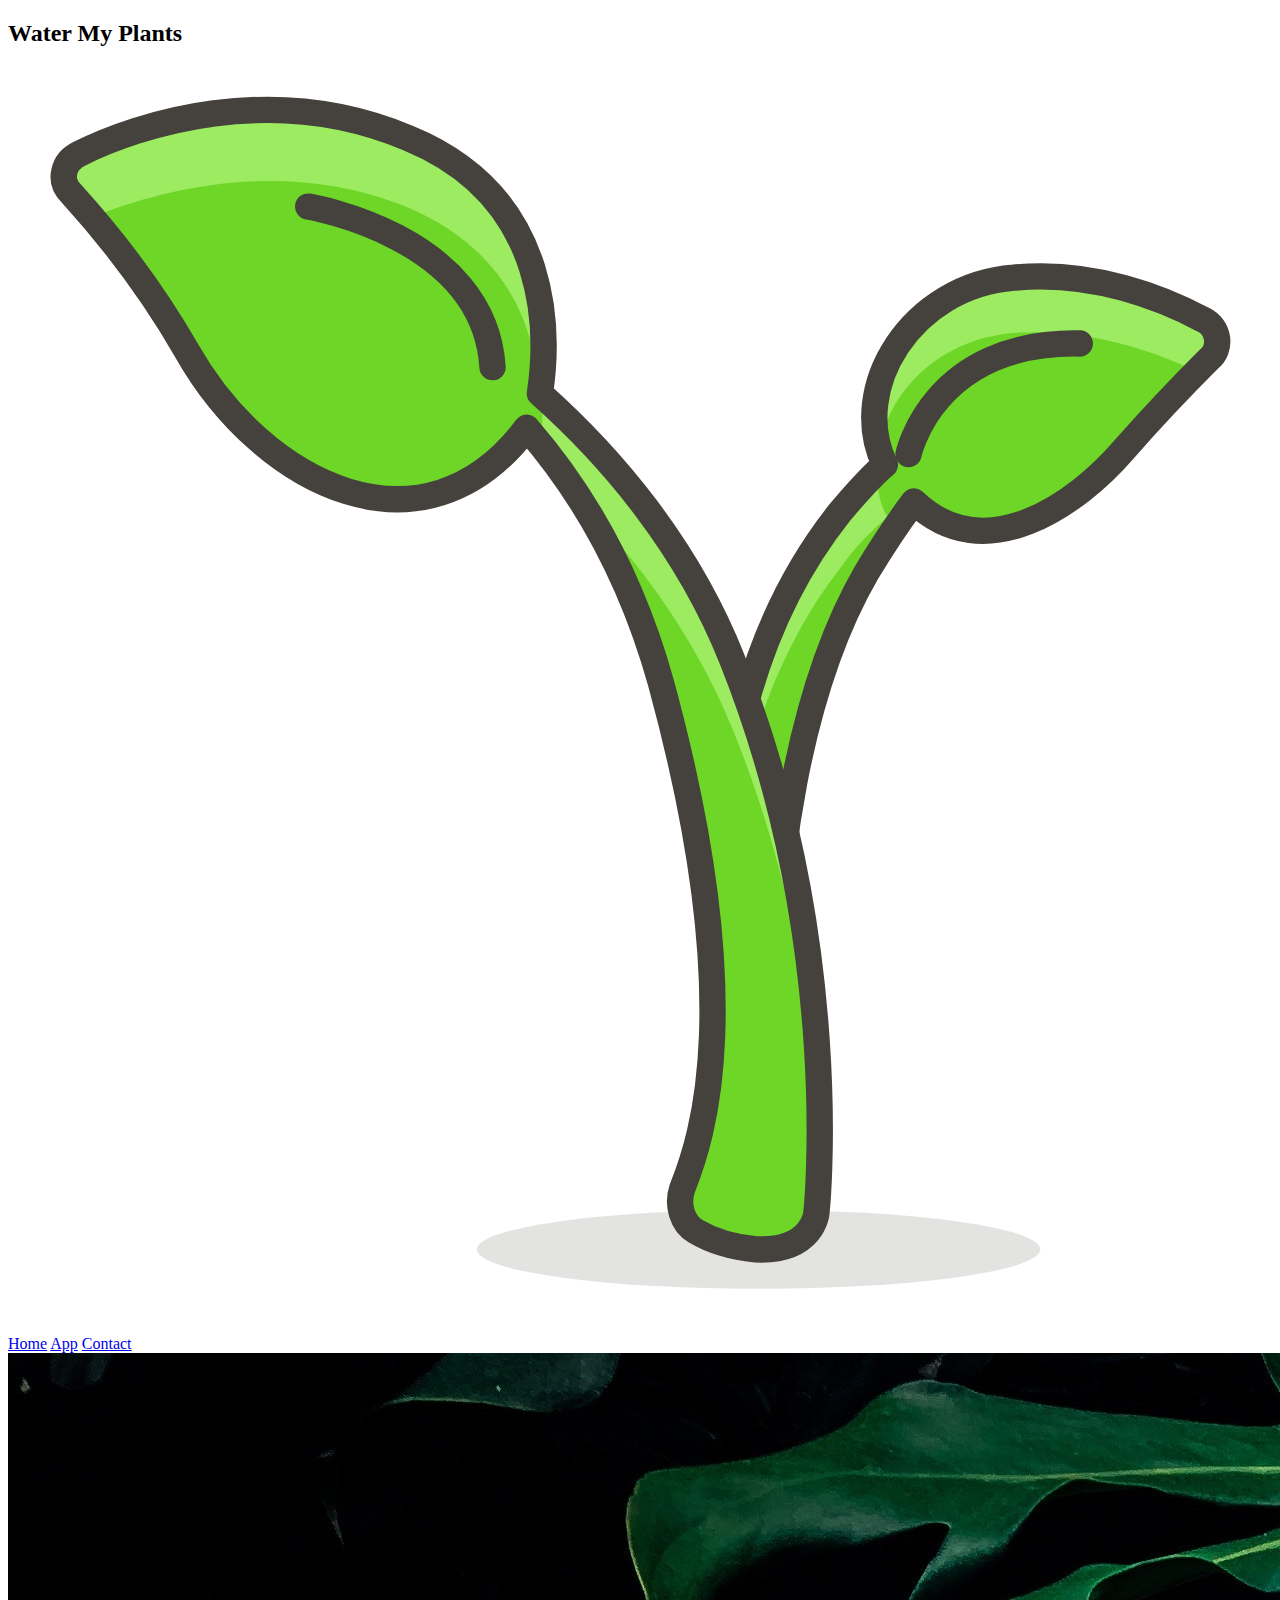
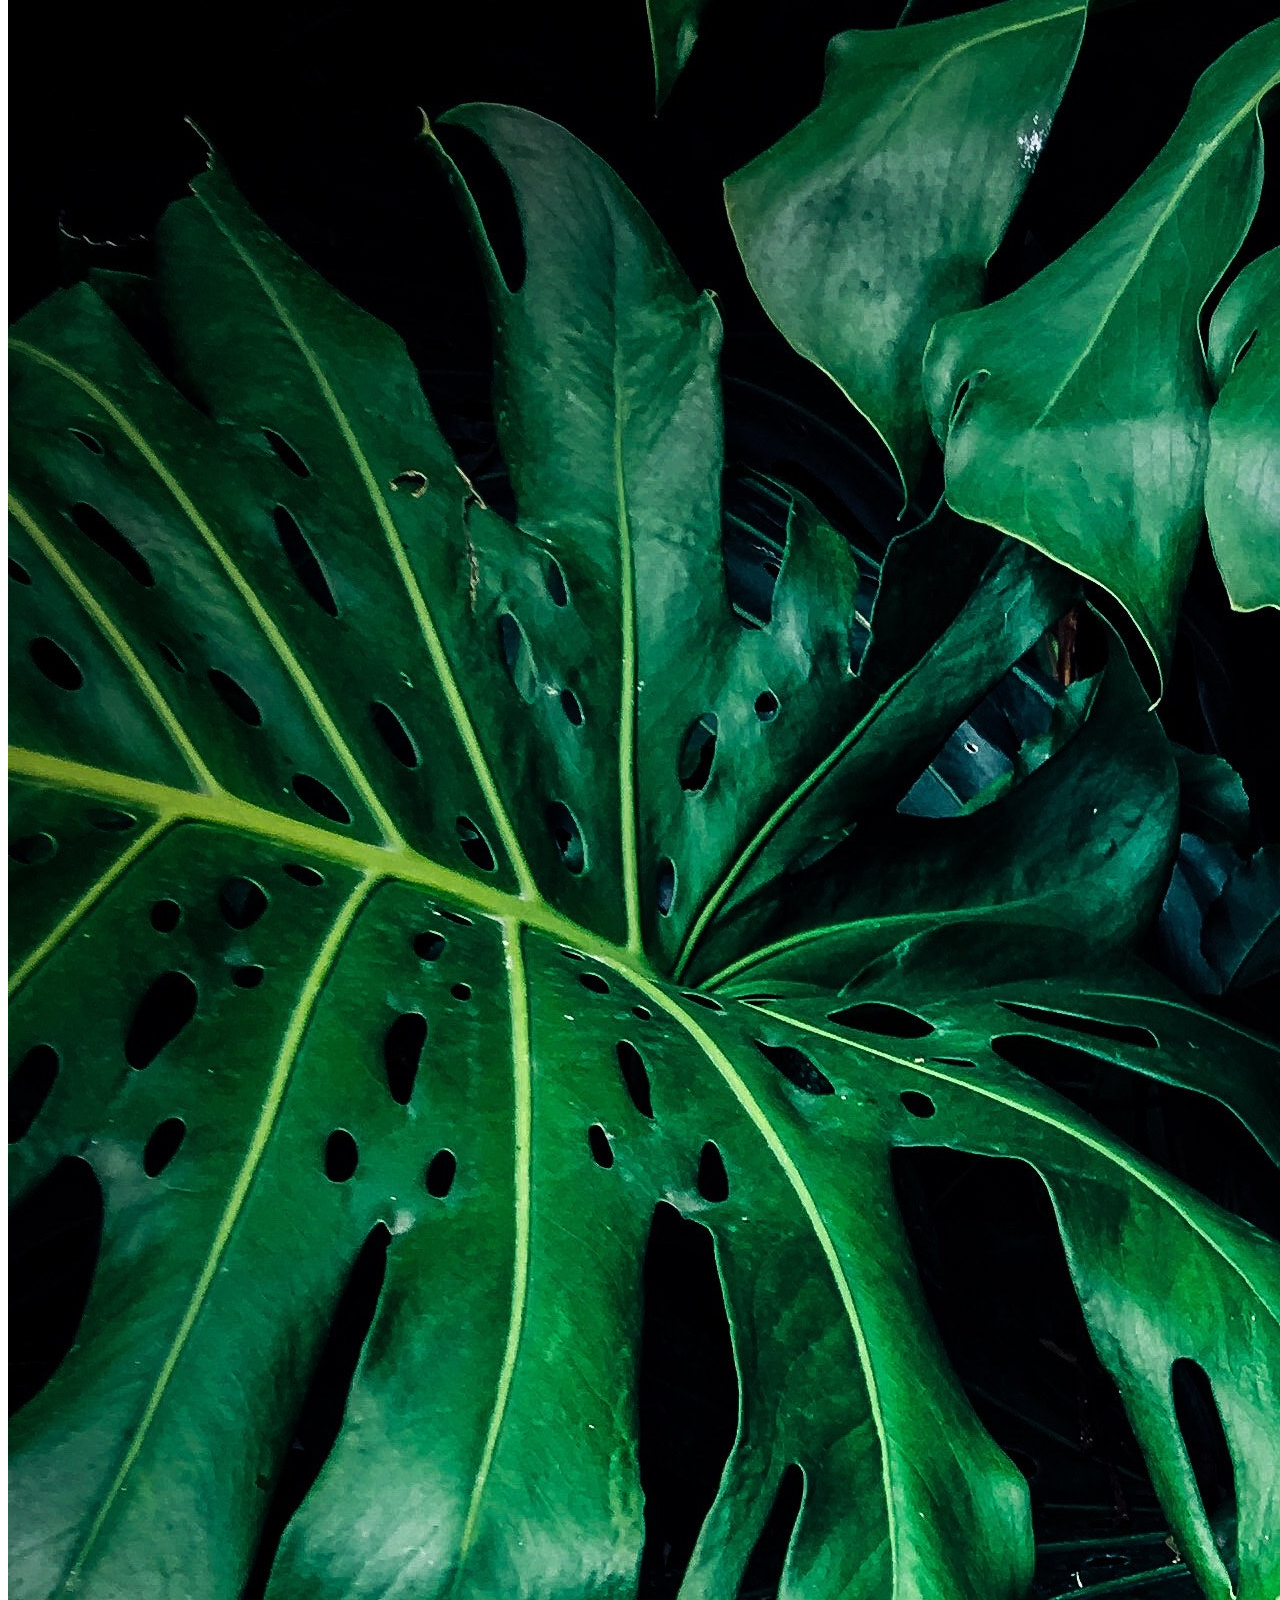
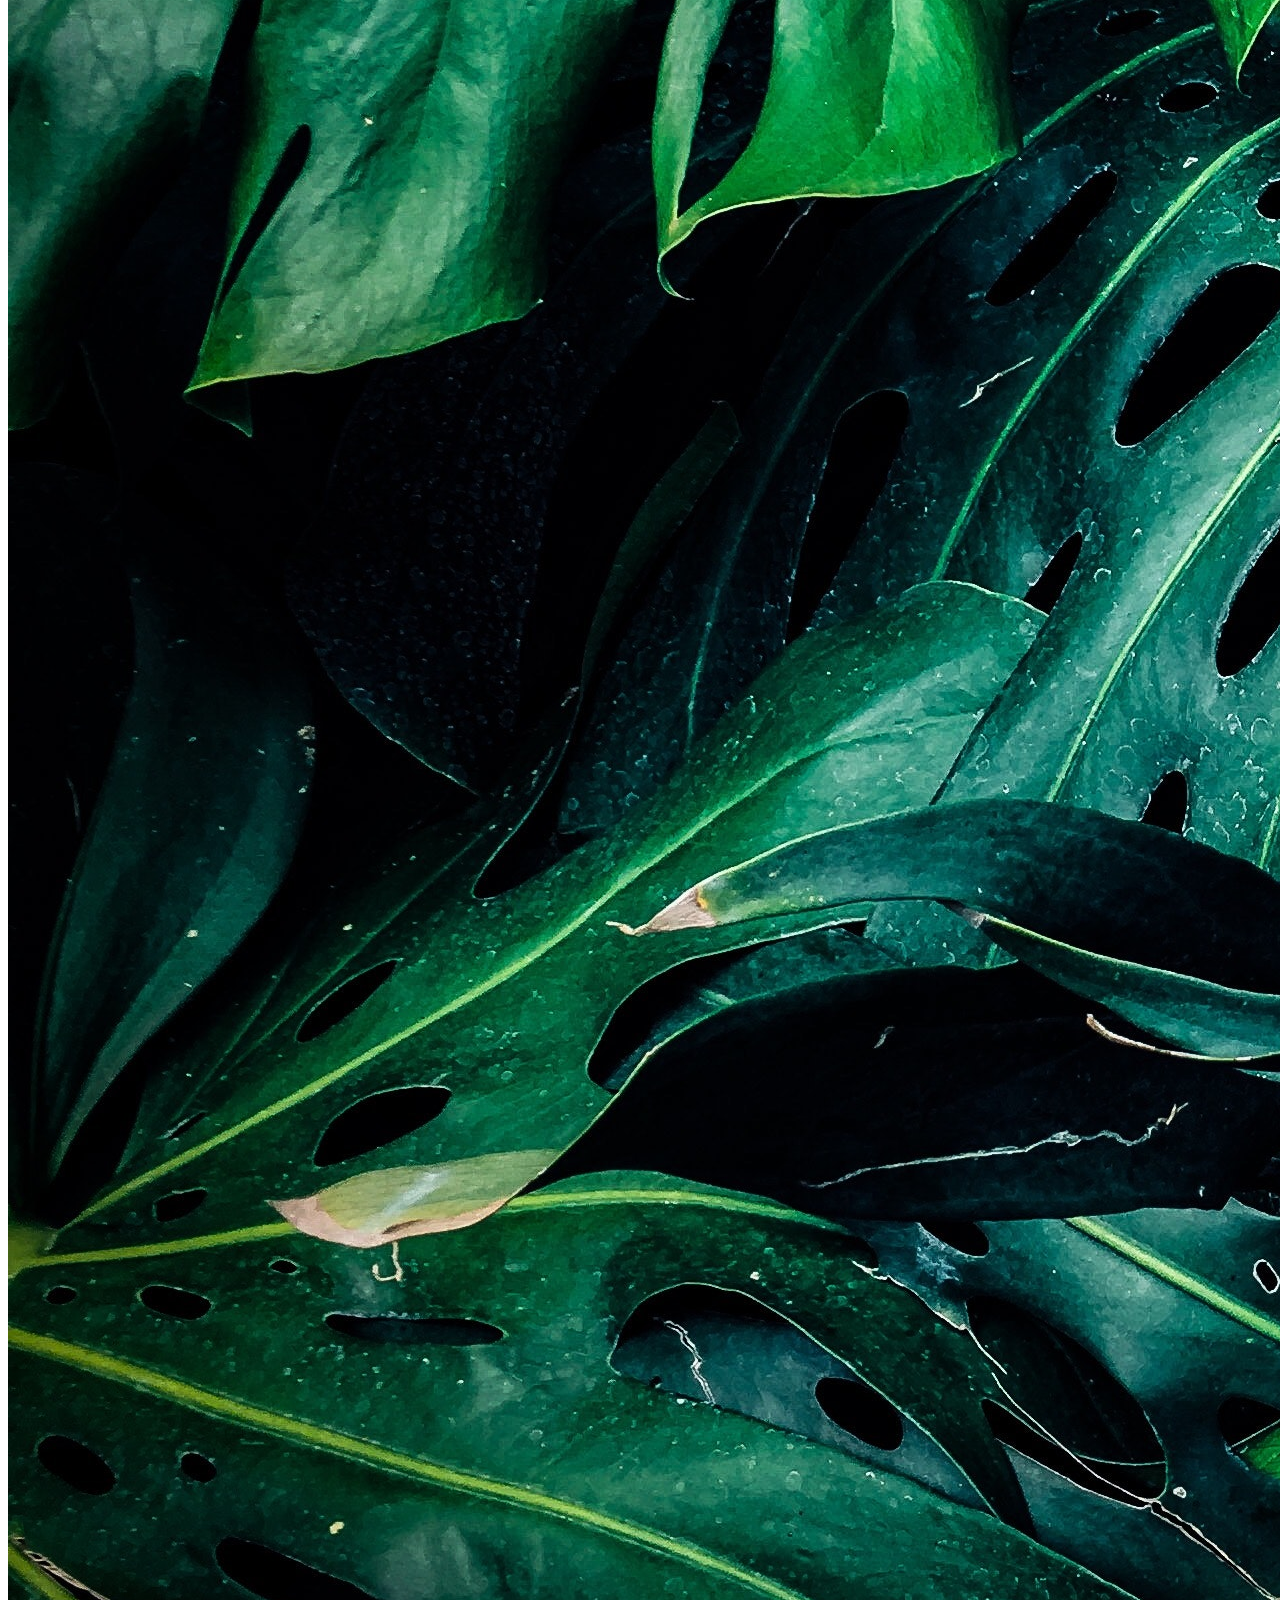
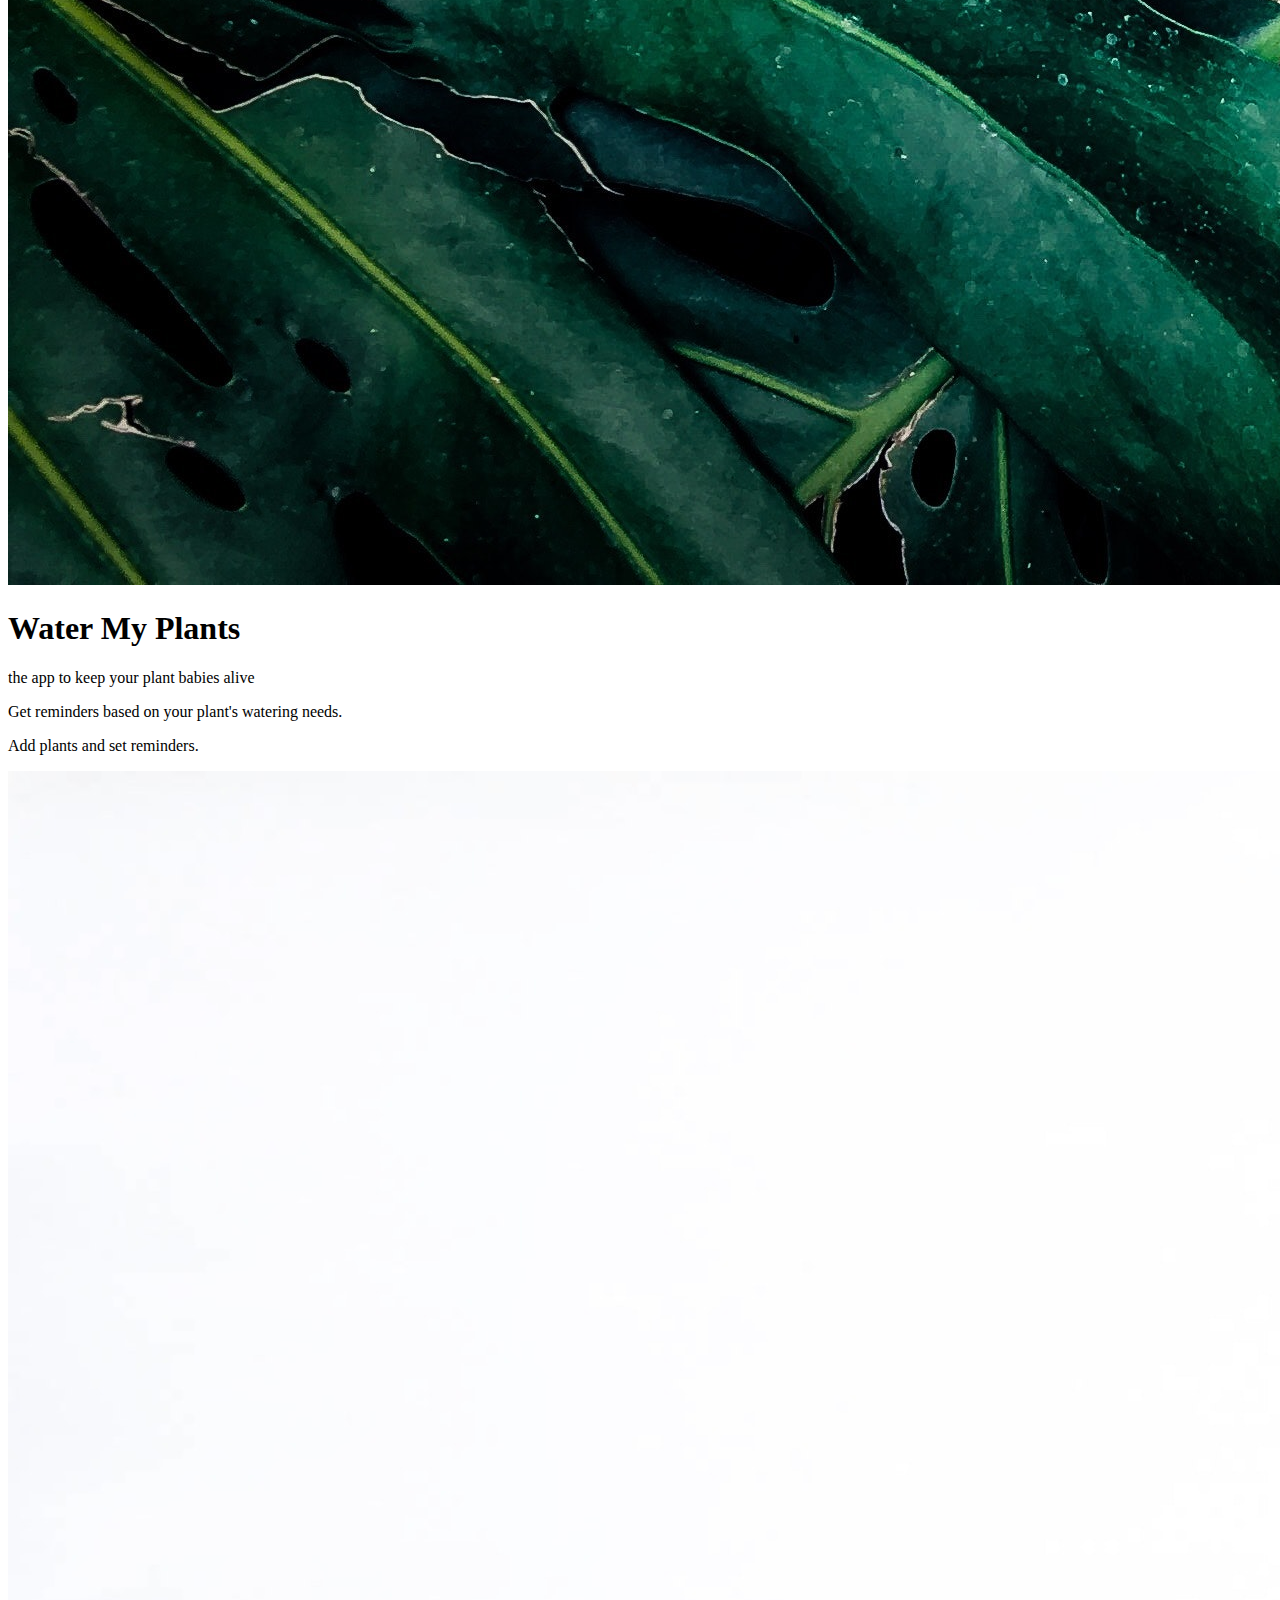
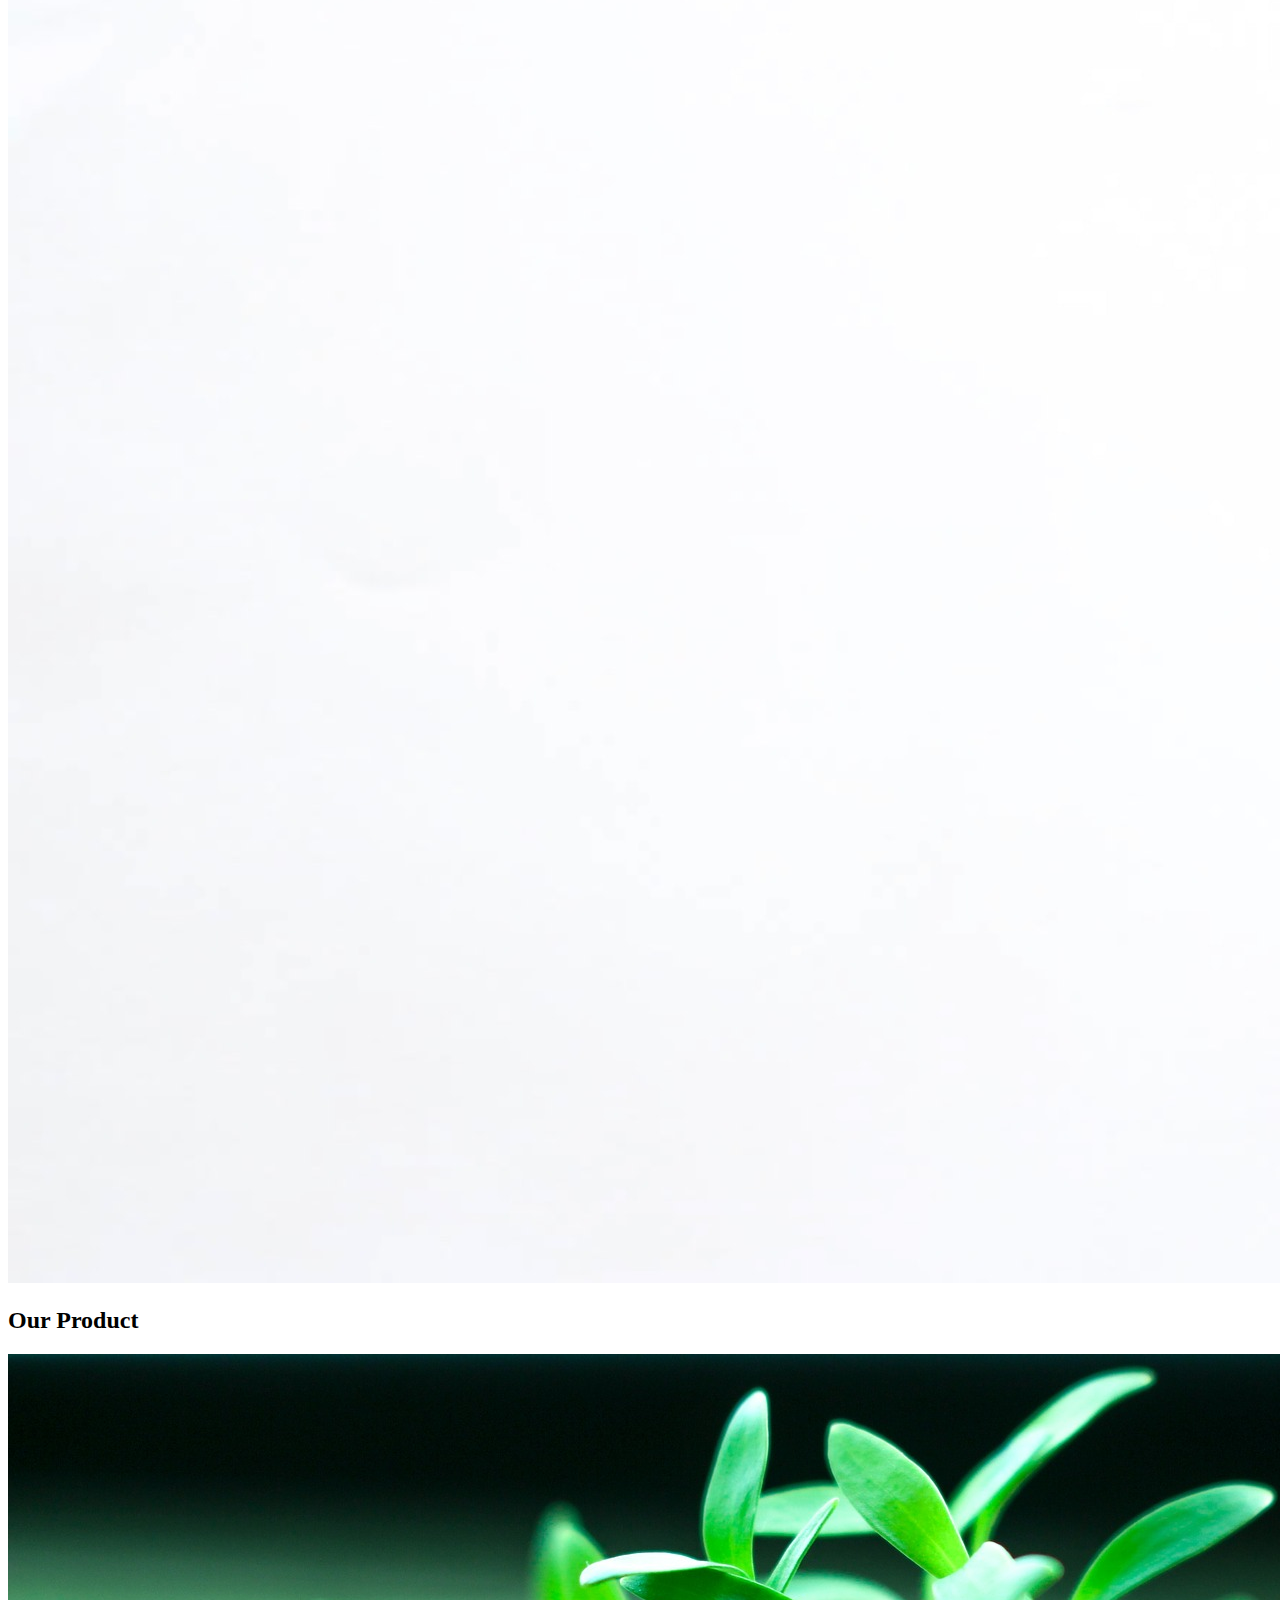
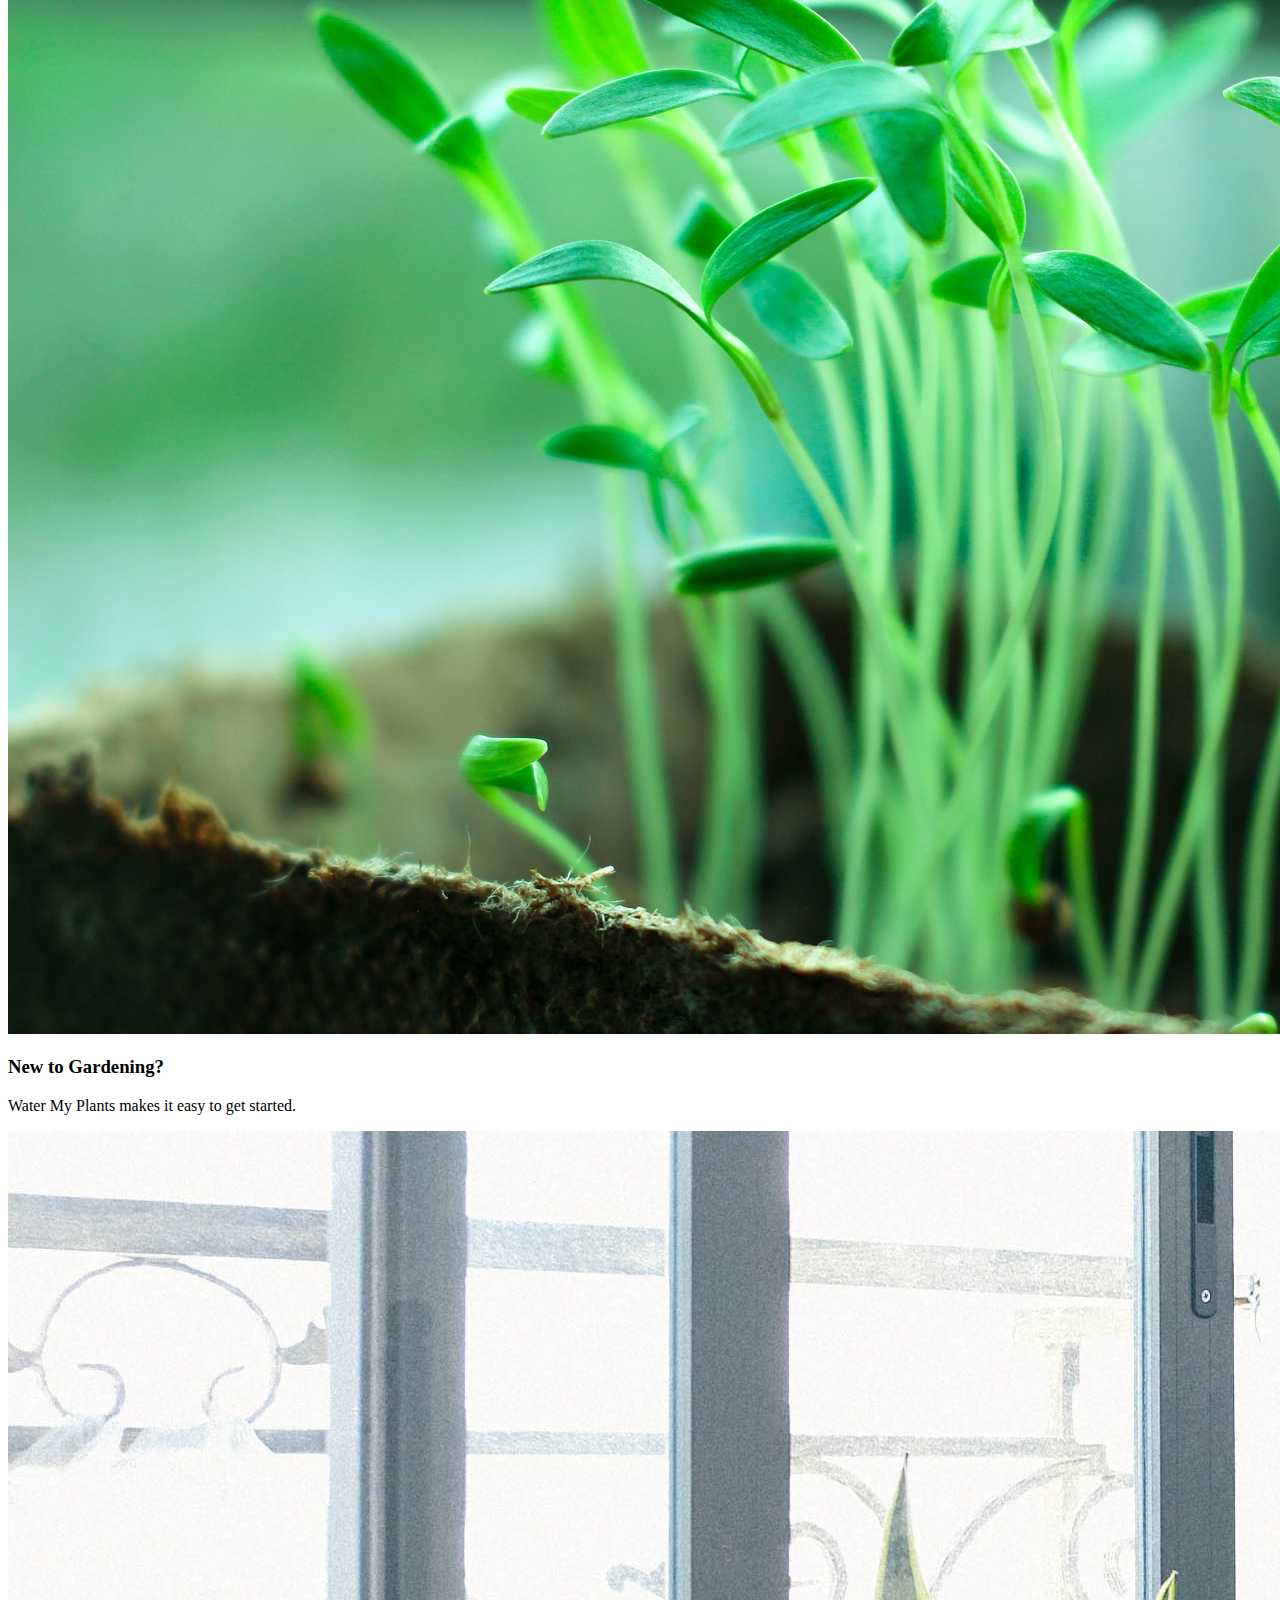
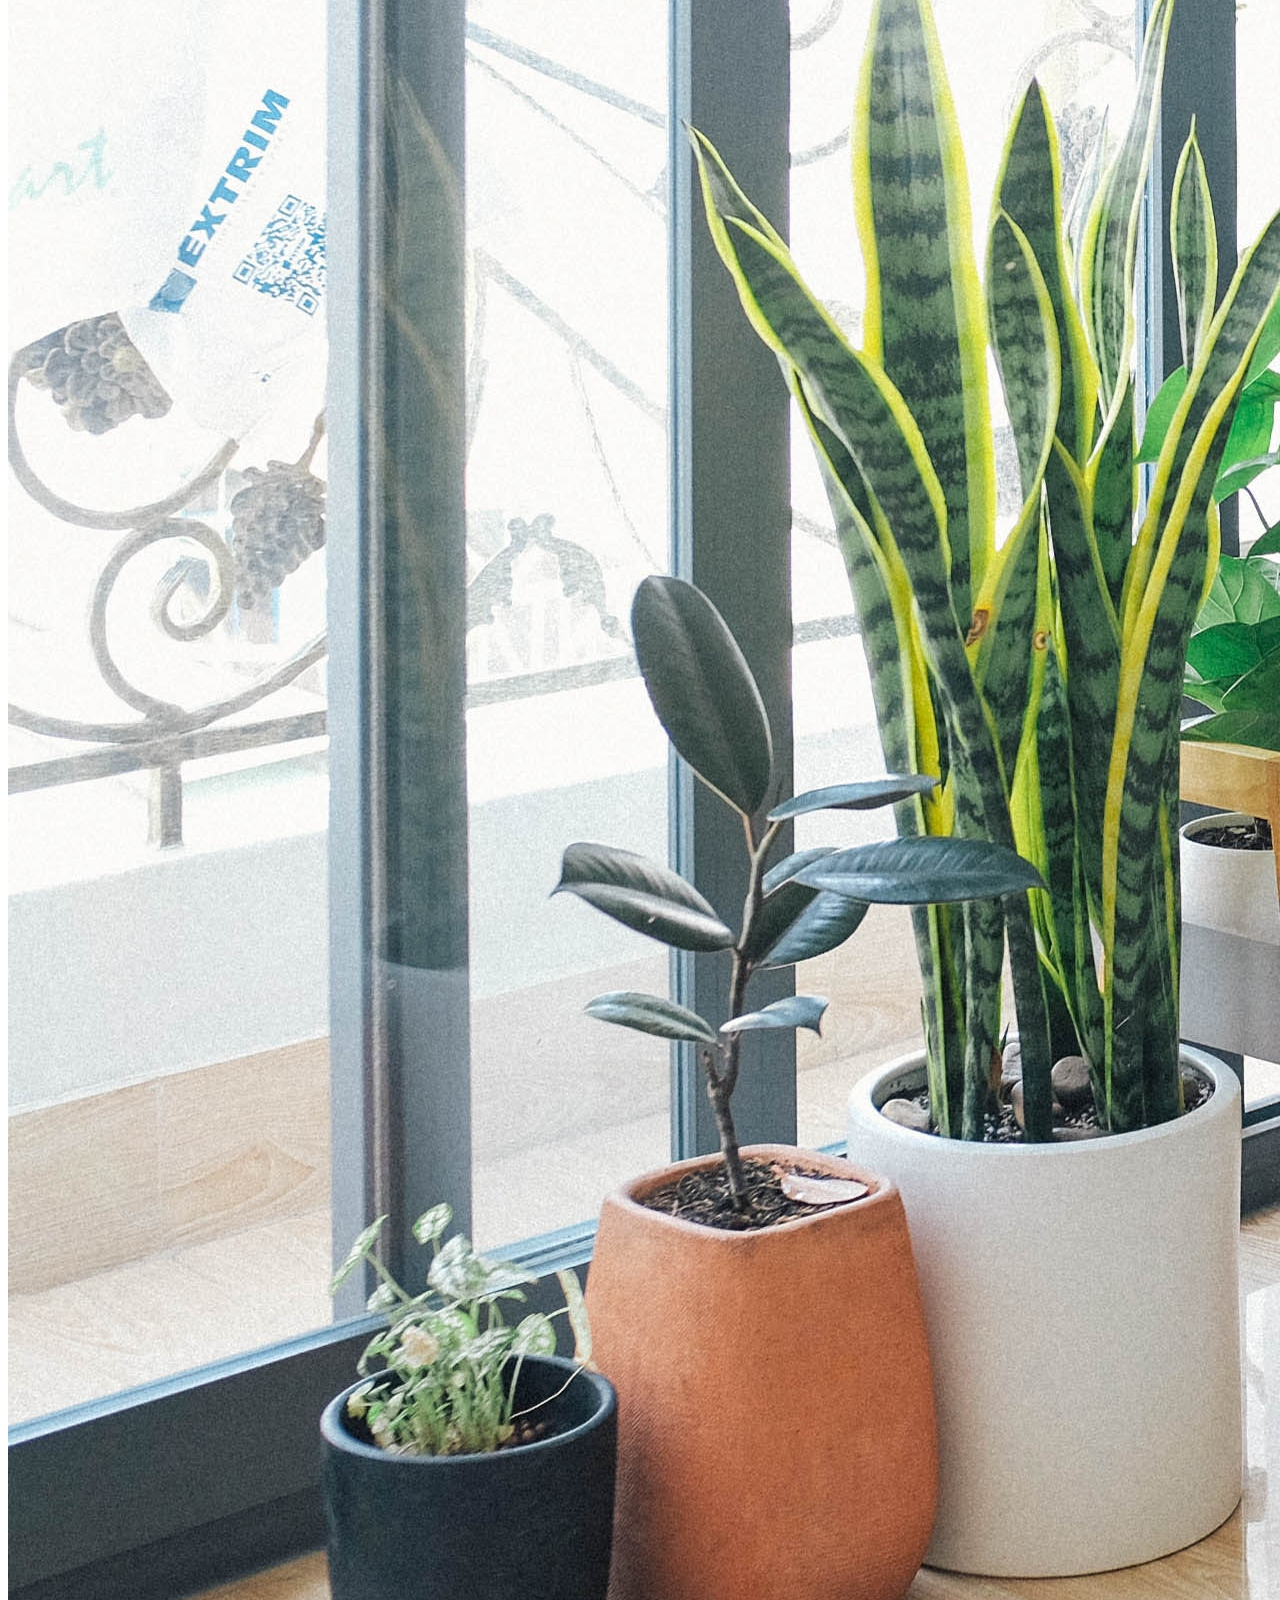
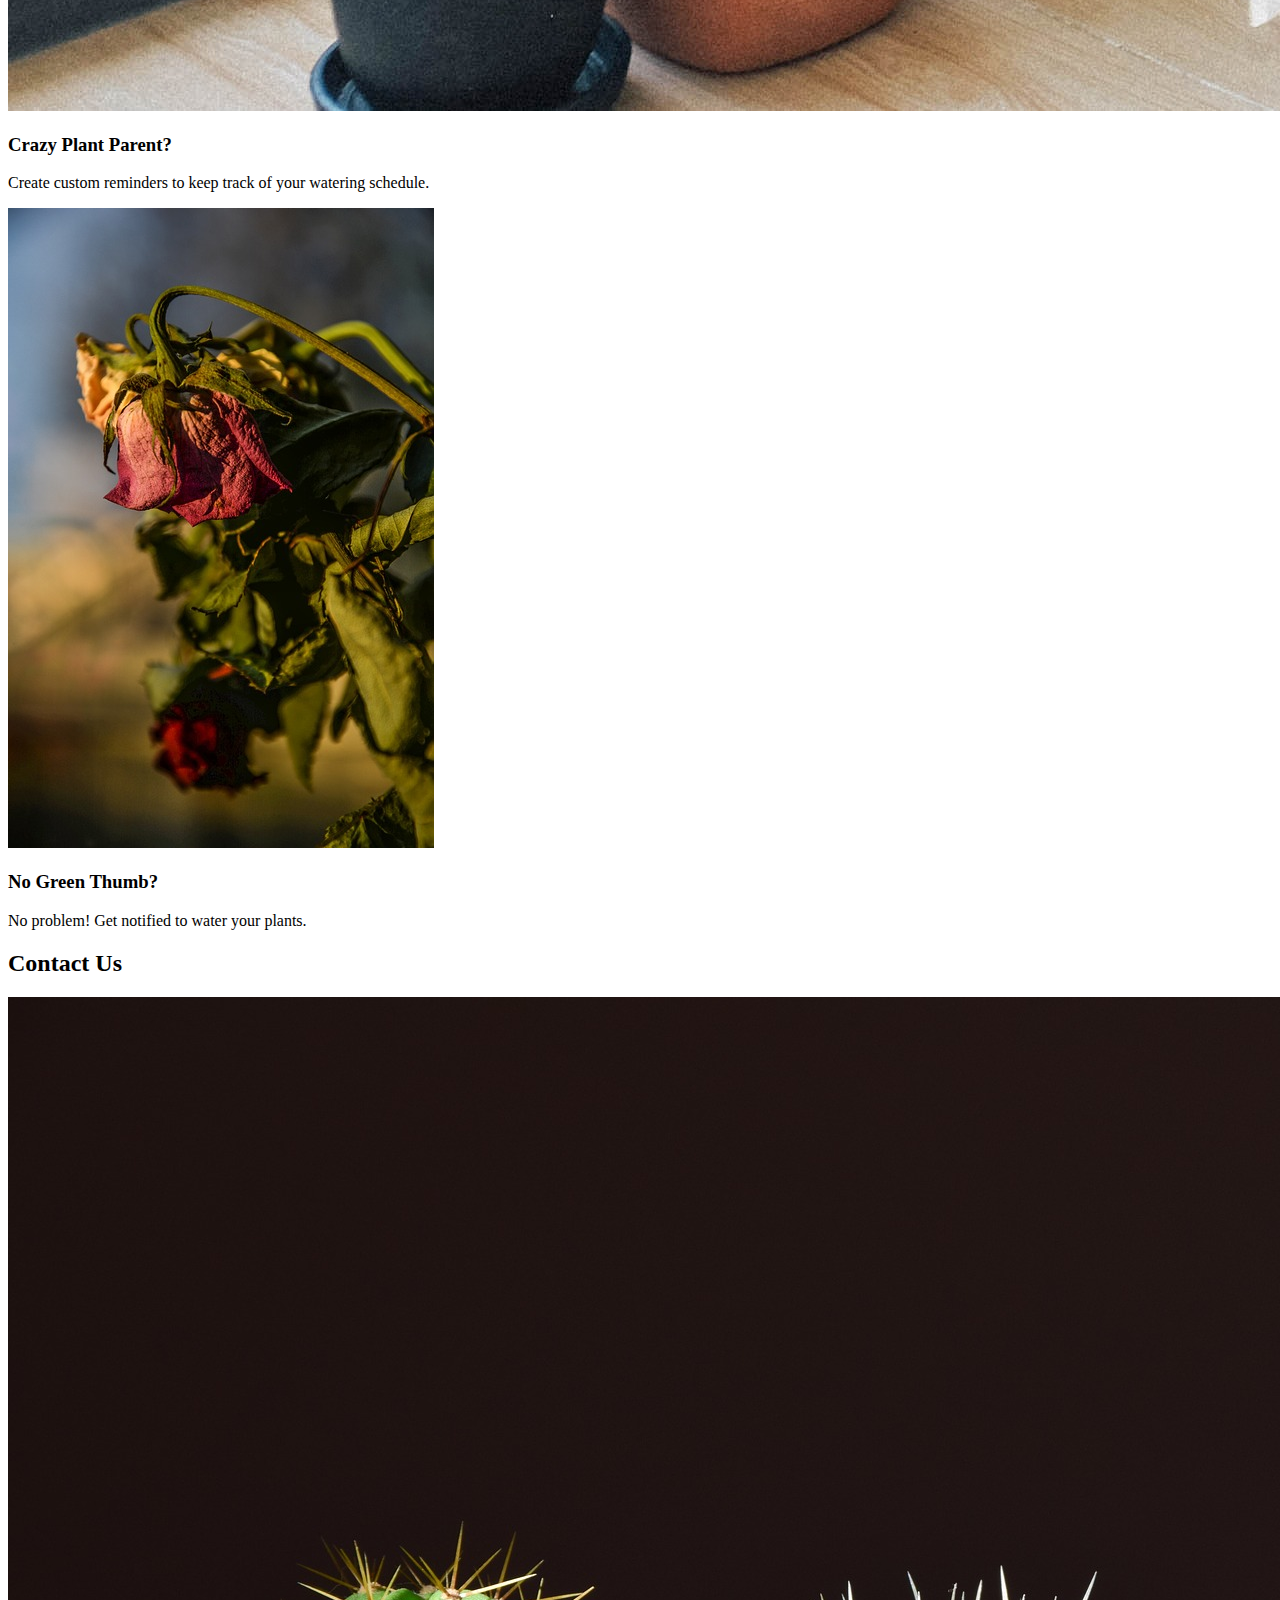
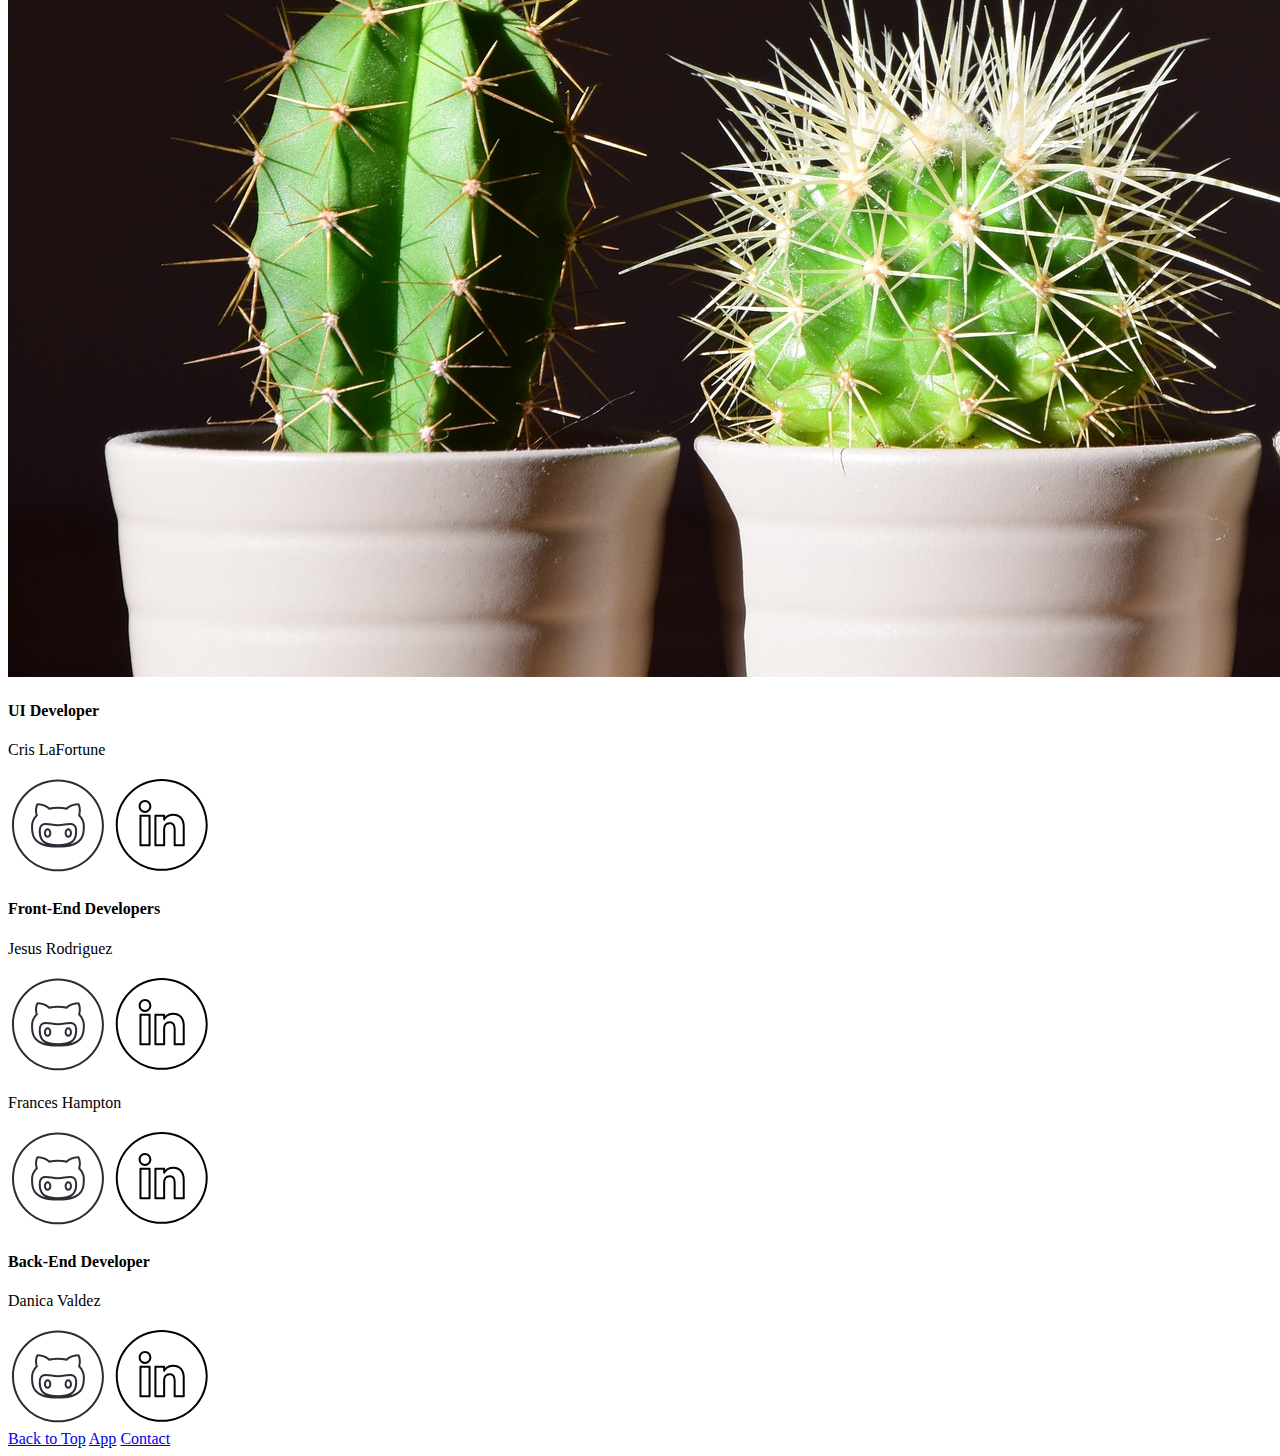
==== index.html @ 01e41ea8 "finished home page HTML" ====
<!DOCTYPE html>
<html>
  <head>
    <meta charset="UTF-8">
    <meta name="viewport" content="width=device-width, initial-scale=1.0">
    <link rel="stylesheet" href="less/index.css">
    <link href="https://fonts.googleapis.com/css?family=Roboto&display=swap" rel="stylesheet">
    <link href="https://fonts.googleapis.com/css?family=Amatic+SC&display=swap" rel="stylesheet">
    <title>Water My Plants</title>
  </head>
  <body>
    <header>
        <div class="logo">
            <h2>Water My Plants</h2>
            <img src="images/Plant-emoji.svg">
        </div>
        <nav>
            <a class="navlinks" href="#home">Home</a>
            <a class="navlinks" href="#app">App</a>
            <a class="navlinks" href="#contact">Contact</a>
        </nav>
    </header>

    <div class="jumbotron">
        <img src="images/close-up-photo-of-green-leafed-plant-1407305.jpg">
        <h1>Water My Plants</h1>
        <p>the app to keep your plant babies alive</p>
    </div>

    <section class="about">
        <div class="about-txt">
            <p>Get reminders based on your plant's watering needs.</p>
            <p>Add plants and set reminders.</p>
        </div>

        <div class="about=img">
            <img src="images/green-succulent-plants-on-pots.jpg">
        </div>
        
    </section>
  
    <section class="product">
        <h2 class="center">Our Product</h2>
        <div class="product-1 card">
            <img class="product-img" src="images/young plants growing.jpg">
            <h3>New to Gardening?</h3>
            <p>Water My Plants makes it easy to get started.</p>
        </div>

        <div class="product-2 card">
            <img class="product-img" src="images/potted-green-indoor-plants-3076899.jpg">
            <h3>Crazy Plant Parent?</h3>
            <p>Create custom reminders to keep track of your watering schedule.</p>
        </div>

        <div class="product-3 card">
            <img class="product-img" src="images/dead-roses.jpg">
            <h3>No Green Thumb?</h3>
            <p>No problem! Get notified to water your plants.</p>
        </div>
    </section>

    <section id="#contact">
        <h2 class="center">Contact Us</h2>
        <div class="contact-img">
            <img src="images/cactus-2117102_1920.jpg">
        </div>

        <div class="contact-class">
            <h4>UI Developer</h4>
            <div class="dev">
                <p>Cris LaFortune</p>
                <a href="https://github.com/cdlafortune"><img class="social-links" src="images/Github-Icon.svg"></a>
                <a href="https://www.linkedin.com/in/cris-lafortune"><img class="social-links" src="images/LinkedIn-Icon.svg"></a>
            </div>
            

            <h4>Front-End Developers</h4>
            <div class="dev">
                <p>Jesus Rodriguez</p>
                <a href="https://github.com/JRodDvlpr"><img class="social-links" src="images/Github-Icon.svg"></a>
                <a href="https://www.linkedin.com/in/jesus-rodriguez-8ba043198/"><img class="social-links" src="images/LinkedIn-Icon.svg"></a>
            </div>
            
            <div class="dev">
                <p>Frances Hampton</p>
                <a href="https://github.com/sundakat"><img class="social-links" src="images/Github-Icon.svg"></a>
                <a href="https://www.linkedin.com/in/"><img class="social-links" src="images/LinkedIn-Icon.svg"></a>
            </div>

            <h4>Back-End Developer</h4>
            <div class="dev">
                <p>Danica Valdez</p>
                <a href="https://github.com/danicavaldez"><img class="social-links" src="images/Github-Icon.svg"></a>
                <a href="https://www.linkedin.com/in/"><img class="social-links" src="images/LinkedIn-Icon.svg"></a>
            </div>

        </div>

    </section>

    <footer>
        <div class="footer-nav">
            <a class="navlinks" href="#home">Back to Top</a>
            <a class="navlinks" href="#app">App</a>
            <a class="navlinks" href="#contact">Contact</a>
        </div>
    </footer>

  </body>
</html>
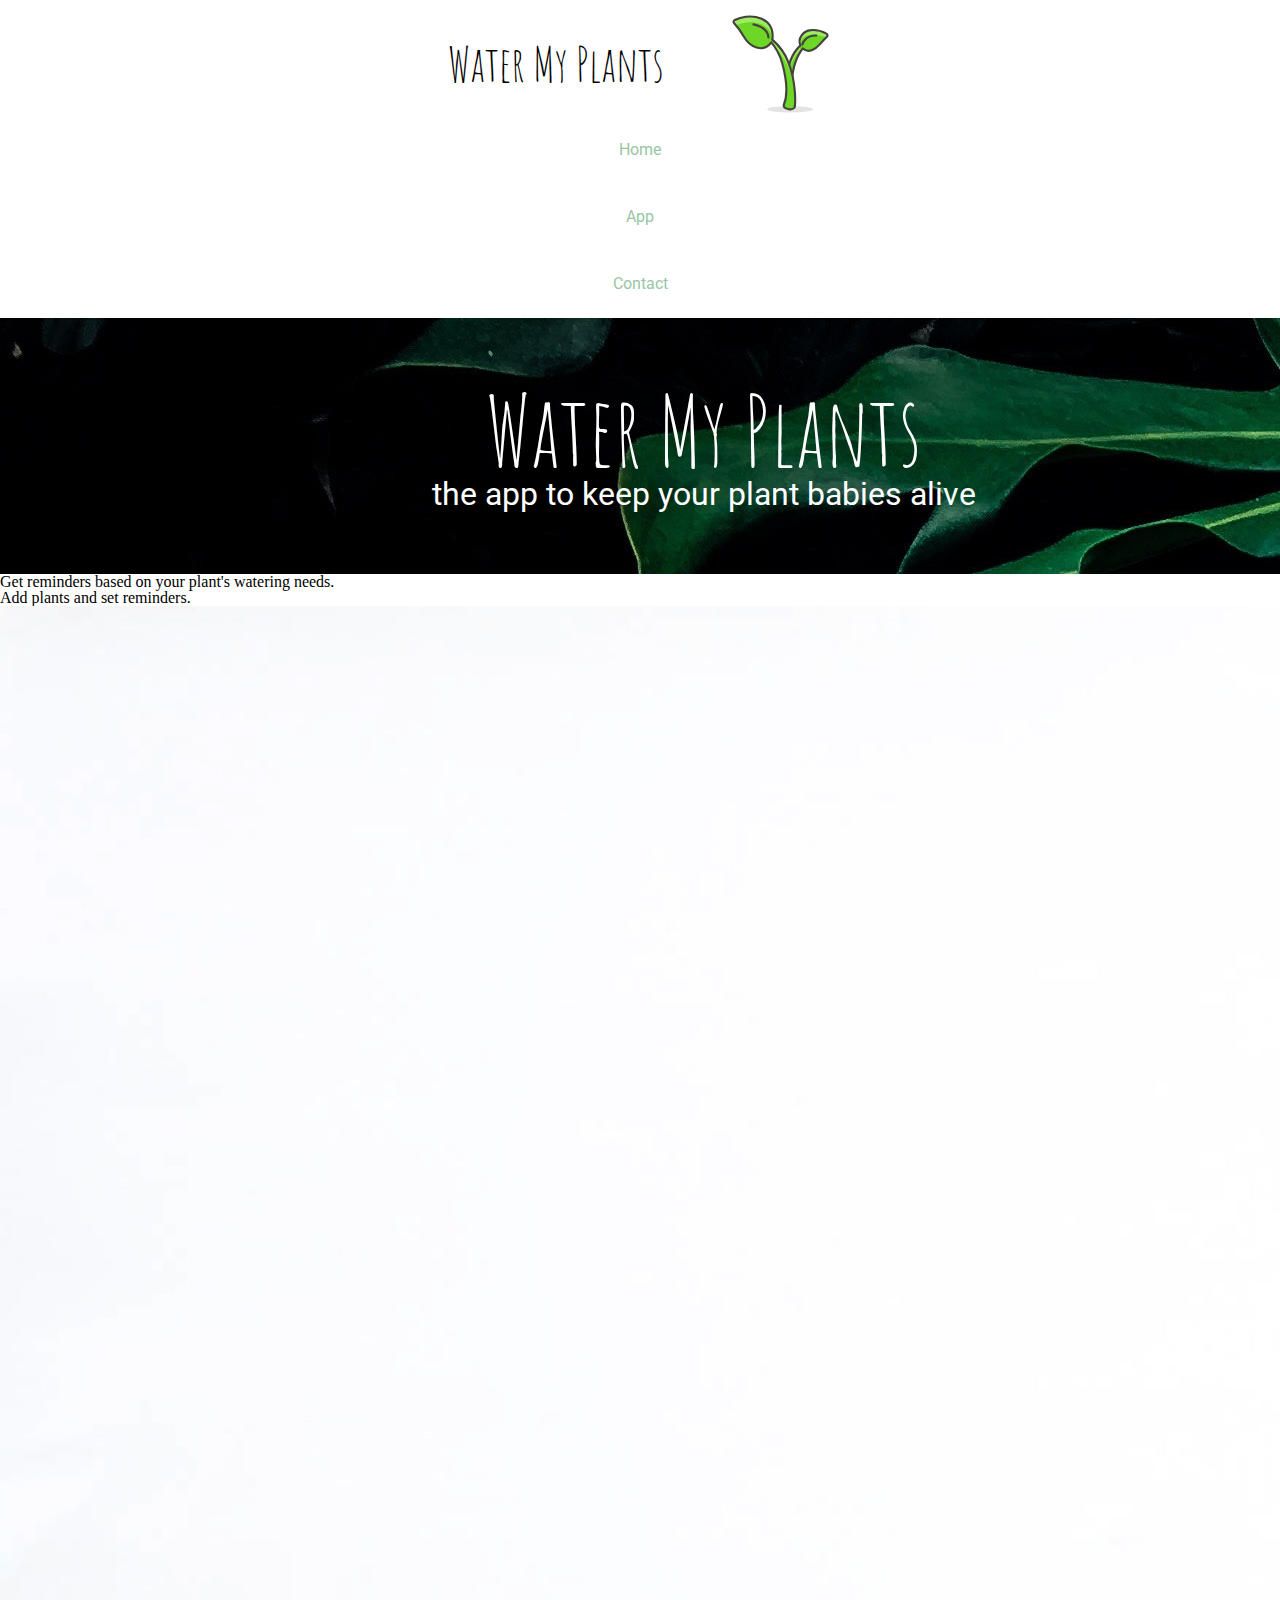
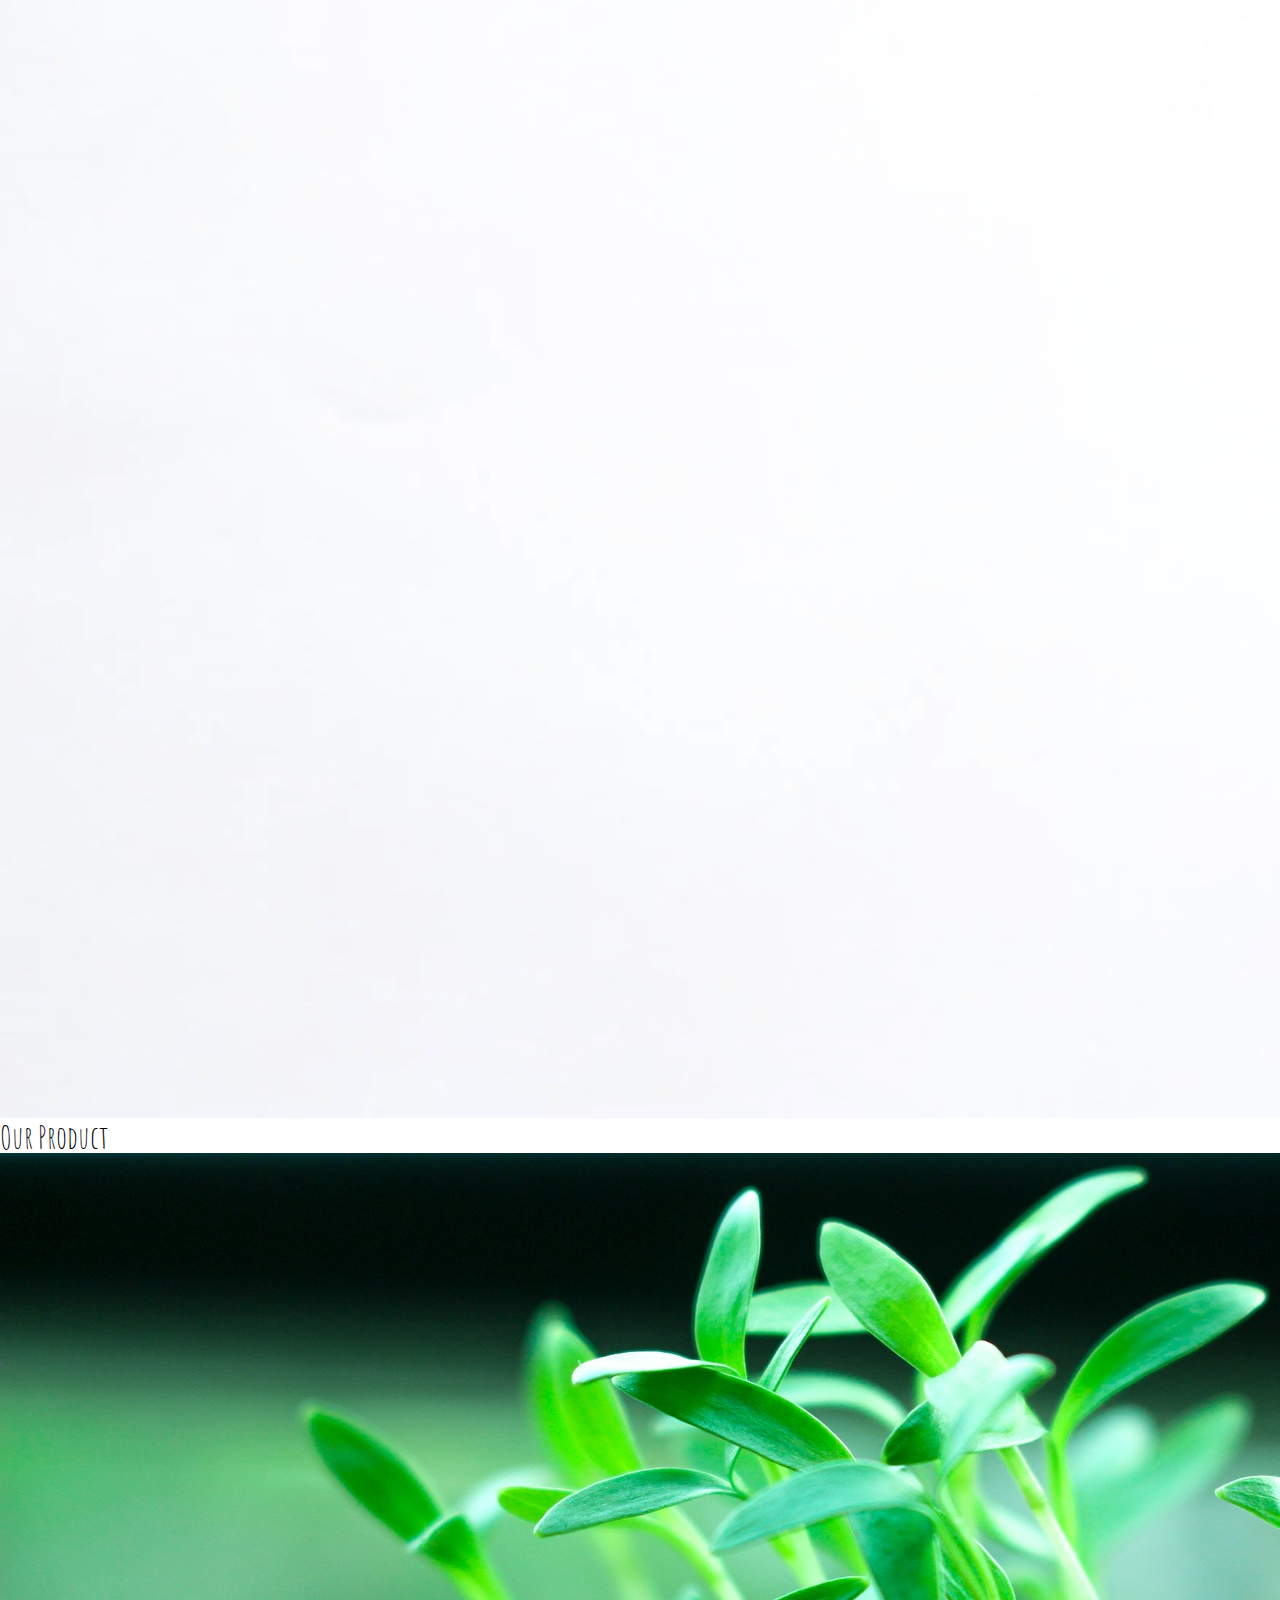
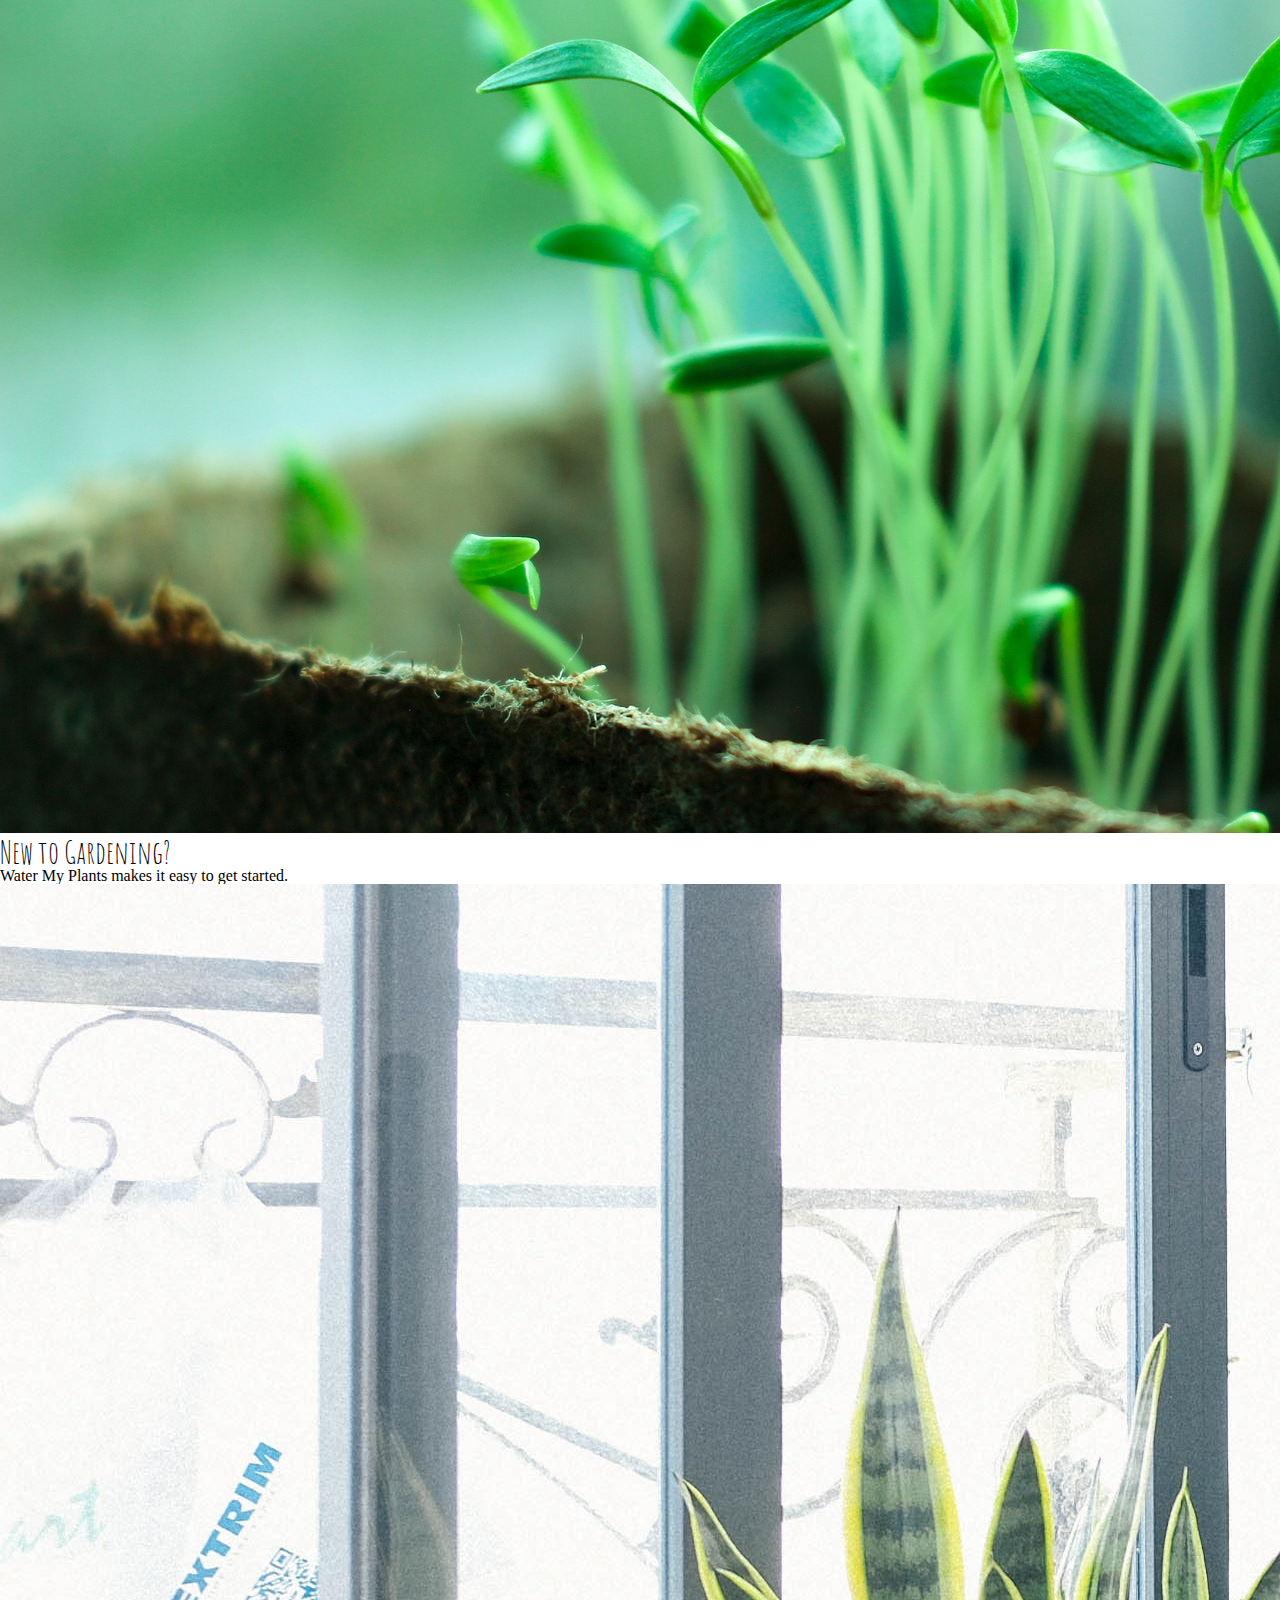
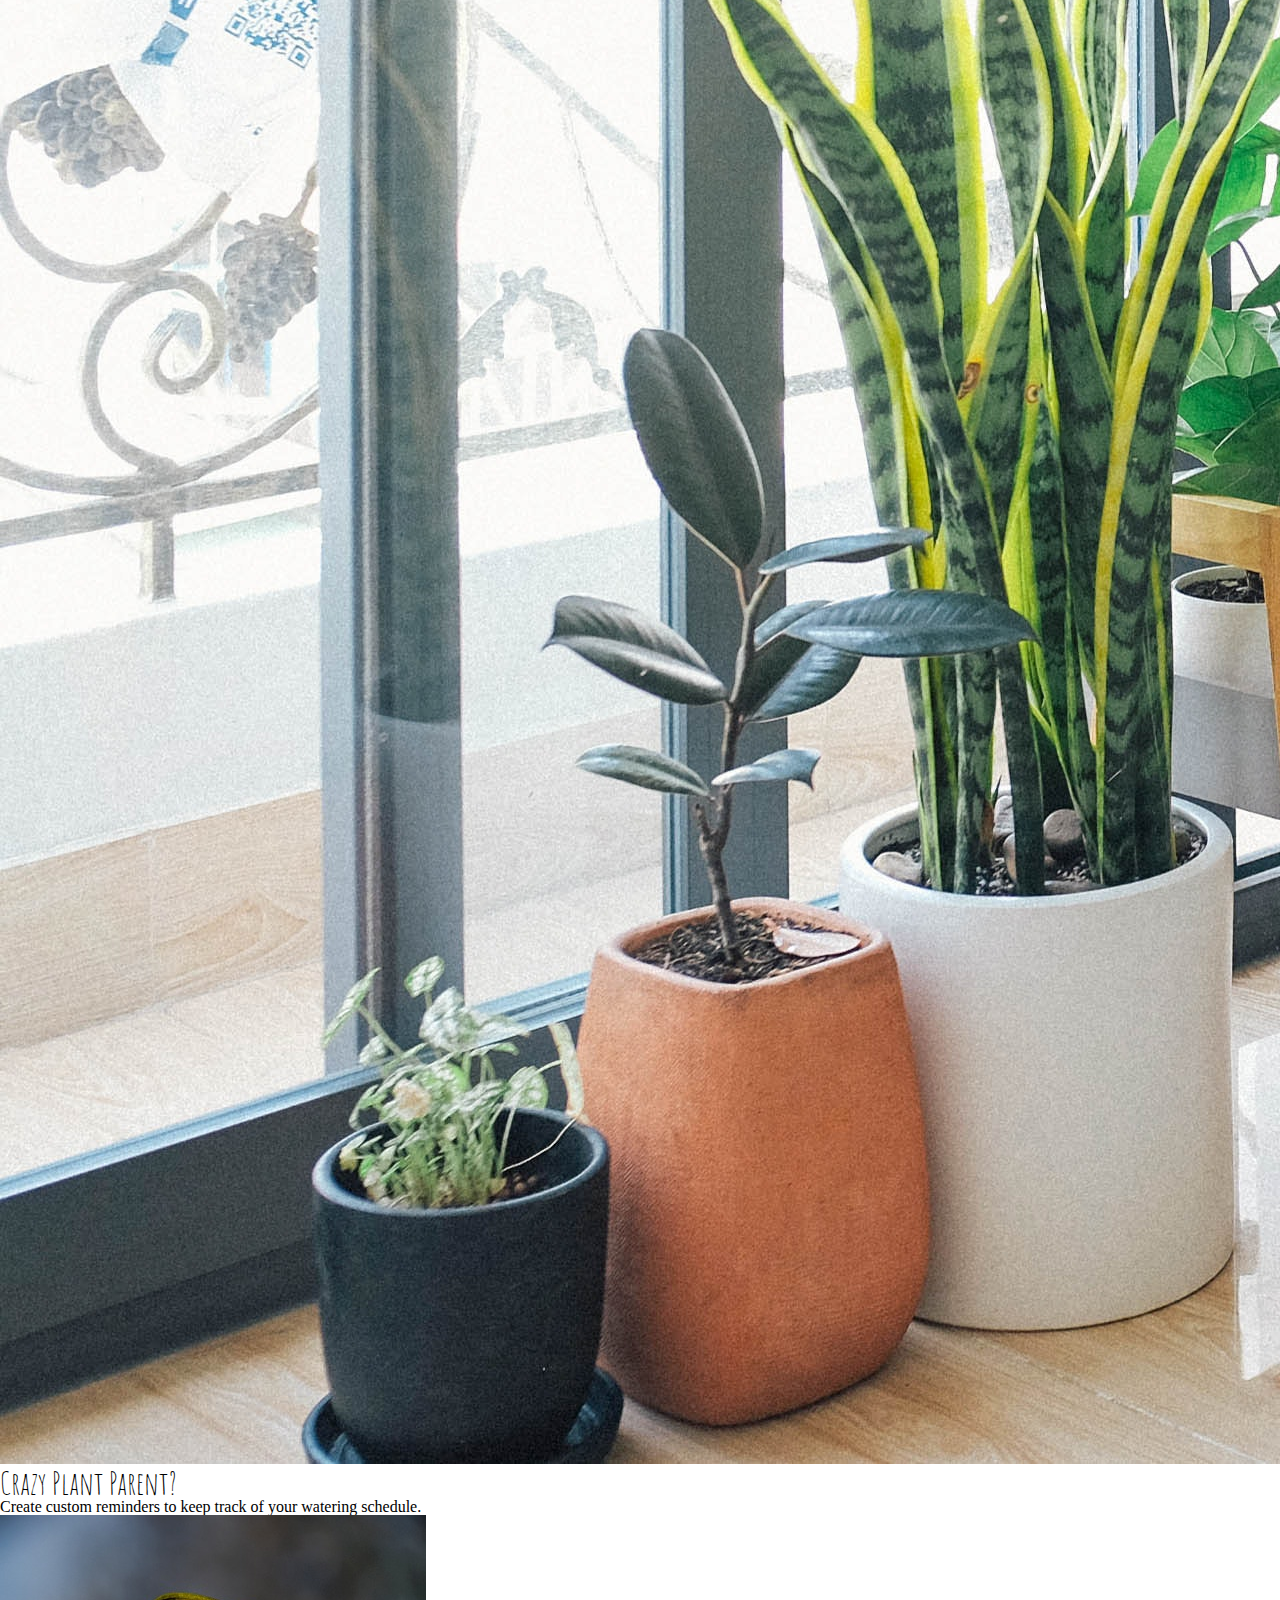
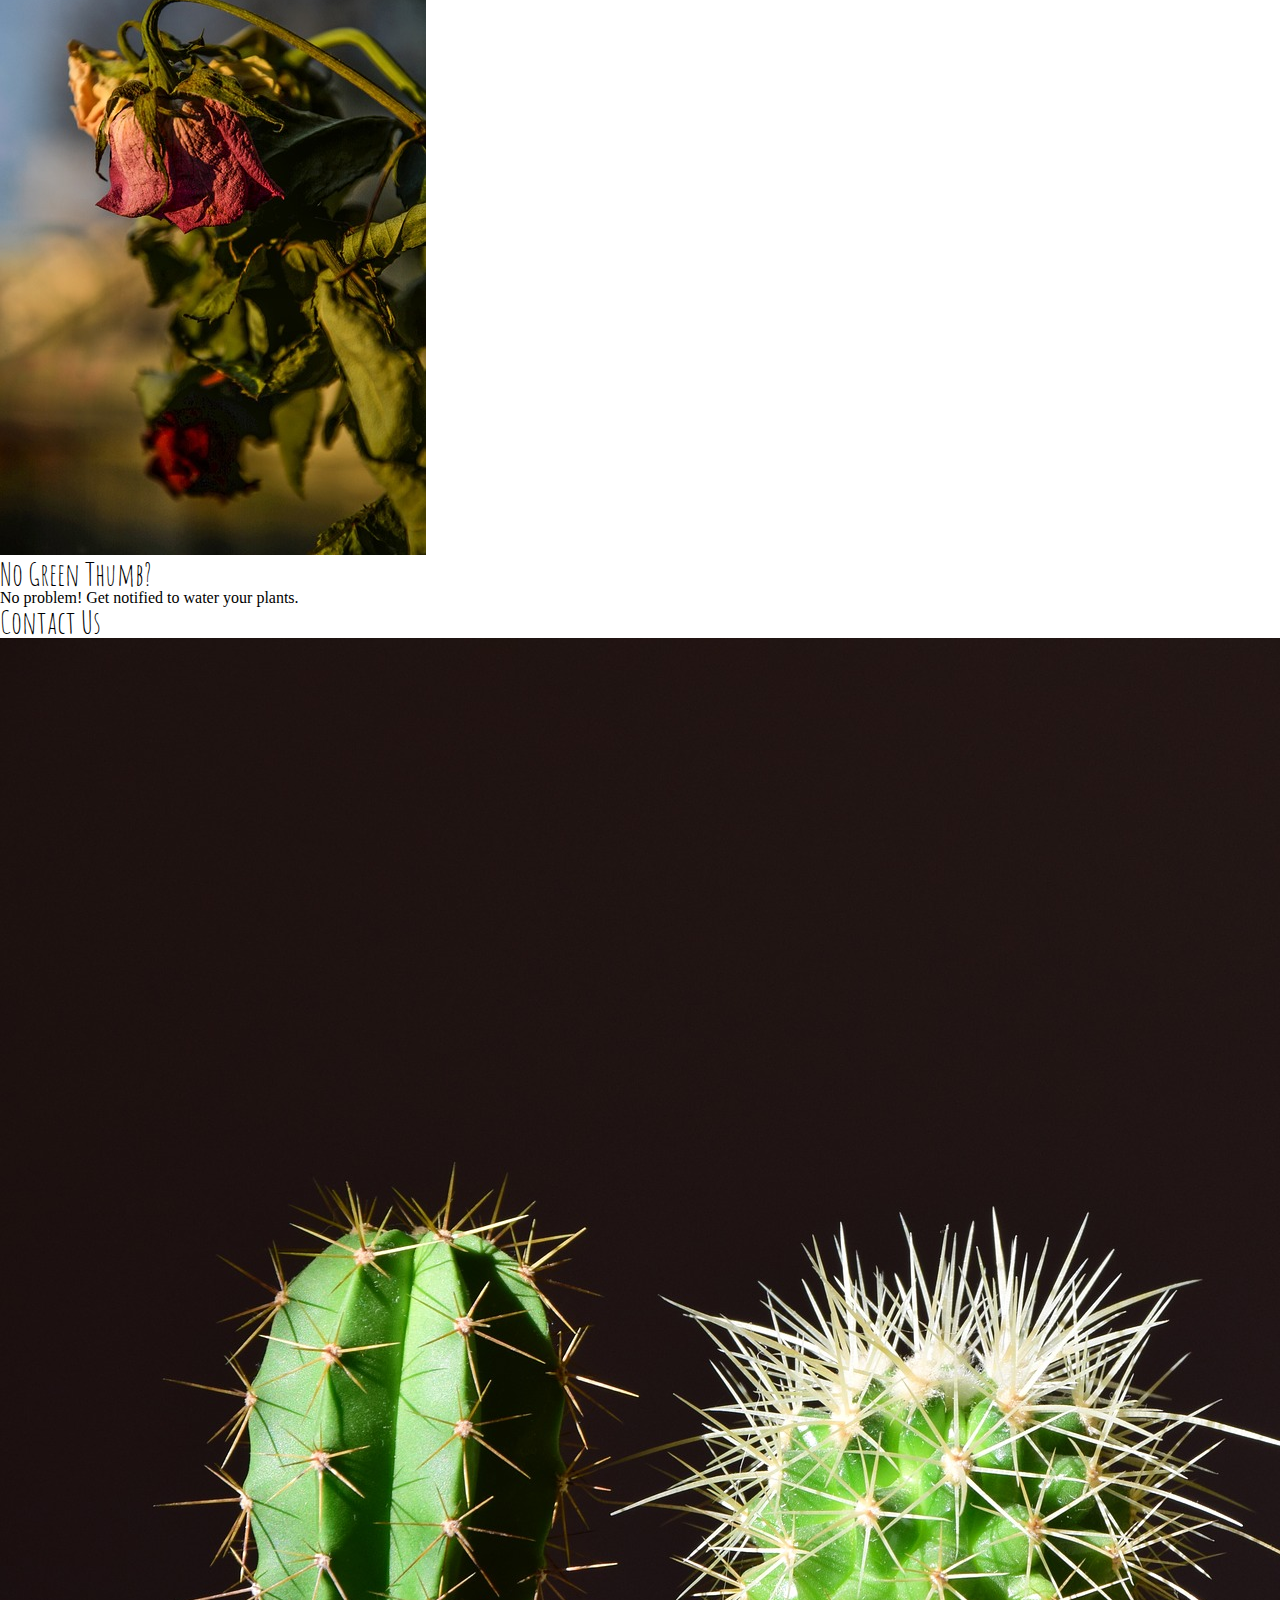
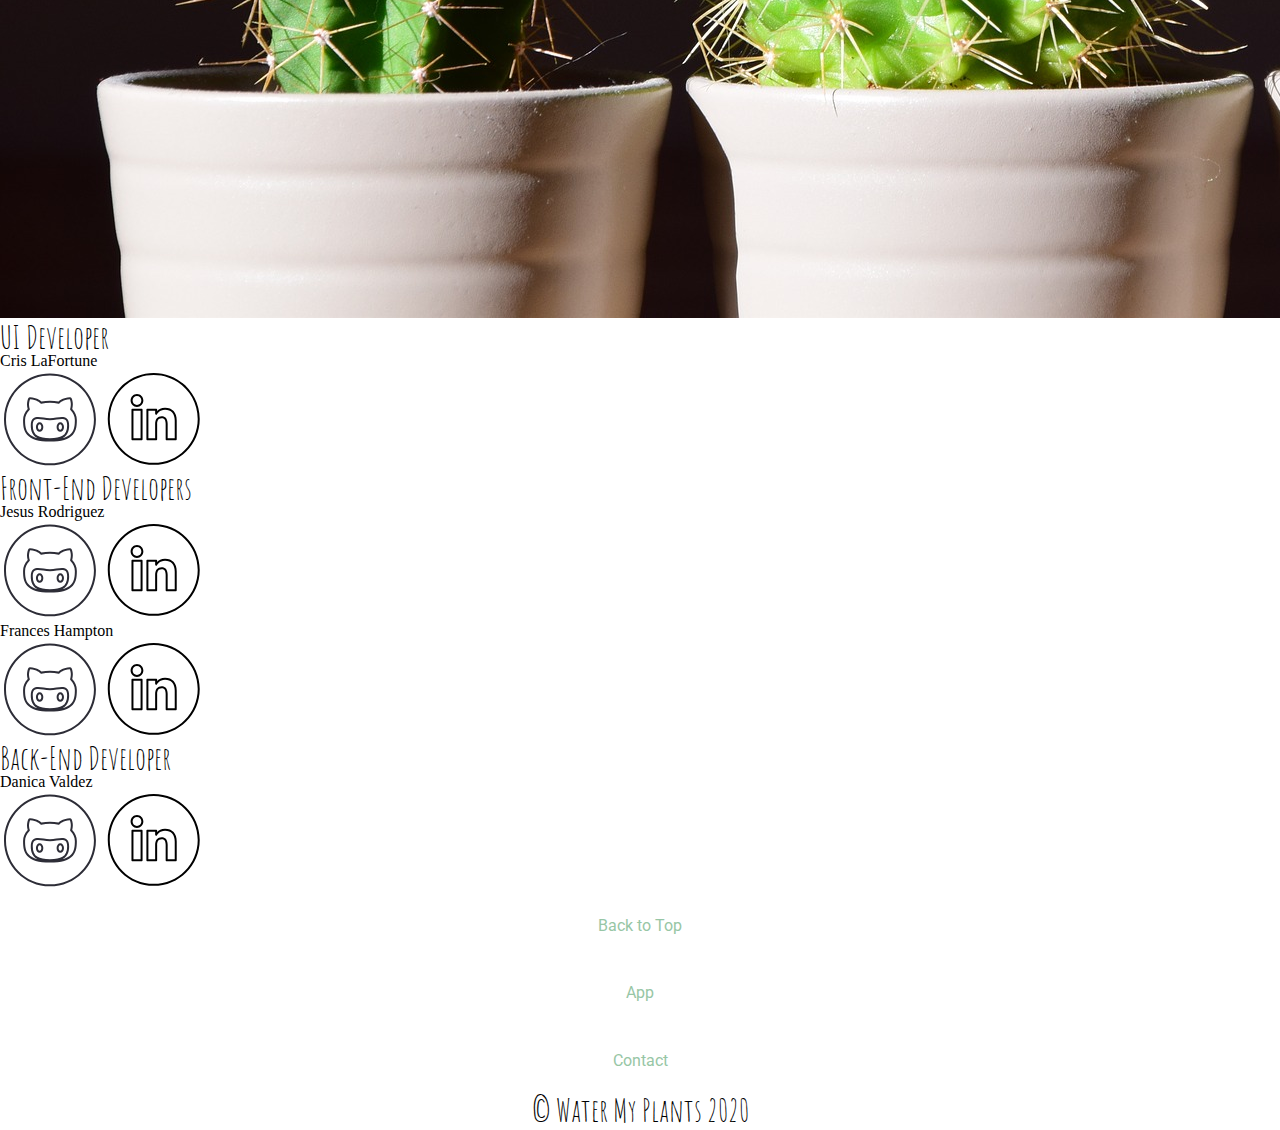
==== commit 2c7a6825: "styled nav, created variables and mixins" ====
--- a/index.html
+++ b/index.html
@@ -3,9 +3,8 @@
   <head>
     <meta charset="UTF-8">
     <meta name="viewport" content="width=device-width, initial-scale=1.0">
-    <link rel="stylesheet" href="less/index.css">
-    <link href="https://fonts.googleapis.com/css?family=Roboto&display=swap" rel="stylesheet">
-    <link href="https://fonts.googleapis.com/css?family=Amatic+SC&display=swap" rel="stylesheet">
+    <link rel="stylesheet" href="less/styles.css">
+    <link href="https://fonts.googleapis.com/css?family=Amatic+SC|Roboto&display=swap" rel="stylesheet">
     <title>Water My Plants</title>
   </head>
   <body>
@@ -14,17 +13,22 @@
             <h2>Water My Plants</h2>
             <img src="images/Plant-emoji.svg">
         </div>
+        
         <nav>
-            <a class="navlinks" href="#home">Home</a>
-            <a class="navlinks" href="#app">App</a>
-            <a class="navlinks" href="#contact">Contact</a>
+            <a class="top-nav navlinks" href="#home">Home</a>
+            <a class="top-nav navlinks" href="#app">App</a>
+            <a class="top-nav navlinks" href="#contact">Contact</a>
         </nav>
     </header>
 
     <div class="jumbotron">
-        <img src="images/close-up-photo-of-green-leafed-plant-1407305.jpg">
+        <!-- <div class="jumbo-img">
+            <img id="banner" src="images/close-up-photo-of-green-leafed-plant-1407305.jpg">
+        </div> -->
+        
         <h1>Water My Plants</h1>
         <p>the app to keep your plant babies alive</p>
+        
     </div>
 
     <section class="about">
@@ -70,29 +74,29 @@
             <h4>UI Developer</h4>
             <div class="dev">
                 <p>Cris LaFortune</p>
-                <a href="https://github.com/cdlafortune"><img class="social-links" src="images/Github-Icon.svg"></a>
-                <a href="https://www.linkedin.com/in/cris-lafortune"><img class="social-links" src="images/LinkedIn-Icon.svg"></a>
+                <a href="https://github.com/cdlafortune" target="_blank"><img class="social-links" src="images/Github-Icon.svg"></a>
+                <a href="https://www.linkedin.com/in/cris-lafortune" target="_blank"><img class="social-links" src="images/LinkedIn-Icon.svg"></a>
             </div>
             
 
             <h4>Front-End Developers</h4>
             <div class="dev">
                 <p>Jesus Rodriguez</p>
-                <a href="https://github.com/JRodDvlpr"><img class="social-links" src="images/Github-Icon.svg"></a>
-                <a href="https://www.linkedin.com/in/jesus-rodriguez-8ba043198/"><img class="social-links" src="images/LinkedIn-Icon.svg"></a>
+                <a href="https://github.com/JRodDvlpr" target="_blank"><img class="social-links" src="images/Github-Icon.svg"></a>
+                <a href="https://www.linkedin.com/in/jesus-rodriguez-8ba043198/" target="_blank"><img class="social-links" src="images/LinkedIn-Icon.svg"></a>
             </div>
             
             <div class="dev">
                 <p>Frances Hampton</p>
-                <a href="https://github.com/sundakat"><img class="social-links" src="images/Github-Icon.svg"></a>
-                <a href="https://www.linkedin.com/in/"><img class="social-links" src="images/LinkedIn-Icon.svg"></a>
+                <a href="https://github.com/sundakat" target="_blank"><img class="social-links" src="images/Github-Icon.svg"></a>
+                <a href="https://www.linkedin.com/in/" target="_blank"><img class="social-links" src="images/LinkedIn-Icon.svg"></a>
             </div>
 
             <h4>Back-End Developer</h4>
             <div class="dev">
                 <p>Danica Valdez</p>
-                <a href="https://github.com/danicavaldez"><img class="social-links" src="images/Github-Icon.svg"></a>
-                <a href="https://www.linkedin.com/in/"><img class="social-links" src="images/LinkedIn-Icon.svg"></a>
+                <a href="https://github.com/danicavaldez" target="_blank"><img class="social-links" src="images/Github-Icon.svg"></a>
+                <a href="https://www.linkedin.com/in/" target="_blank"><img class="social-links" src="images/LinkedIn-Icon.svg"></a>
             </div>
 
         </div>
@@ -105,6 +109,7 @@
             <a class="navlinks" href="#app">App</a>
             <a class="navlinks" href="#contact">Contact</a>
         </div>
+        <h4>&copy; Water My Plants 2020 </h4>
     </footer>
 
   </body>
--- a/less/styles.css
+++ b/less/styles.css
@@ -0,0 +1,213 @@
+.centered {
+  position: absolute;
+  top: 50%;
+  left: 50%;
+  transform: translate(-50%, -50%);
+}
+/* http://meyerweb.com/eric/tools/css/reset/ 
+   v2.0 | 20110126
+   License: none (public domain)
+*/
+html,
+body,
+div,
+span,
+applet,
+object,
+iframe,
+h1,
+h2,
+h3,
+h4,
+h5,
+h6,
+p,
+blockquote,
+pre,
+a,
+abbr,
+acronym,
+address,
+big,
+cite,
+code,
+del,
+dfn,
+em,
+img,
+ins,
+kbd,
+q,
+s,
+samp,
+small,
+strike,
+strong,
+sub,
+sup,
+tt,
+var,
+b,
+u,
+i,
+center,
+dl,
+dt,
+dd,
+ol,
+ul,
+li,
+fieldset,
+form,
+label,
+legend,
+table,
+caption,
+tbody,
+tfoot,
+thead,
+tr,
+th,
+td,
+article,
+aside,
+canvas,
+details,
+embed,
+figure,
+figcaption,
+footer,
+header,
+hgroup,
+menu,
+nav,
+output,
+ruby,
+section,
+summary,
+time,
+mark,
+audio,
+video {
+  margin: 0;
+  padding: 0;
+  border: 0;
+  font-size: 100%;
+  font: inherit;
+  vertical-align: baseline;
+}
+/* HTML5 display-role reset for older browsers */
+article,
+aside,
+details,
+figcaption,
+figure,
+footer,
+header,
+hgroup,
+menu,
+nav,
+section {
+  display: block;
+}
+body {
+  line-height: 1;
+}
+ol,
+ul {
+  list-style: none;
+}
+blockquote,
+q {
+  quotes: none;
+}
+blockquote:before,
+blockquote:after,
+q:before,
+q:after {
+  content: '';
+  content: none;
+}
+table {
+  border-collapse: collapse;
+  border-spacing: 0;
+}
+* {
+  font-size: 10px;
+  font-family: Roboto, Arial, sans-serif;
+}
+h1,
+h2,
+h3,
+h4 {
+  font-family: 'Amatic SC', cursive;
+  font-size: 2rem;
+}
+header {
+  width: 100%;
+  display: flex;
+  flex-direction: column;
+  justify-content: center;
+  align-items: center;
+}
+header .logo {
+  display: flex;
+  flex-direction: row;
+  justify-content: space-evenly;
+  align-items: center;
+  margin-top: 1%;
+}
+header .logo img {
+  width: 20%;
+  height: 20%;
+}
+header .logo h2 {
+  font-size: 3rem;
+}
+header nav {
+  display: flex;
+  flex-direction: column;
+  justify-content: center;
+  align-items: center;
+  width: 100%;
+}
+.navlinks {
+  color: #97C6A5;
+  text-decoration: none;
+  padding: 2%;
+  font-size: 1.5 rem;
+  font-family: Roboto, Arial, sans-serif;
+}
+.navlinks a:hover {
+  color: #7D695F;
+}
+footer {
+  display: flex;
+  flex-direction: column;
+  justify-content: center;
+  align-items: center;
+  width: 100%;
+}
+footer .footer-nav {
+  width: 100%;
+  display: flex;
+  flex-direction: column;
+  justify-content: center;
+  align-items: center;
+}
+.jumbotron {
+  width: 100%;
+  position: relative;
+  text-align: center;
+  color: #FFFFFF;
+  height: auto;
+  background-image: url("/images/close-up-photo-of-green-leafed-plant-1407305.jpg");
+  padding: 5%;
+}
+.jumbotron h1 {
+  font-size: 6rem;
+}
+.jumbotron p {
+  font-family: Roboto, Arial, sans-serif;
+  font-size: 2rem;
+}
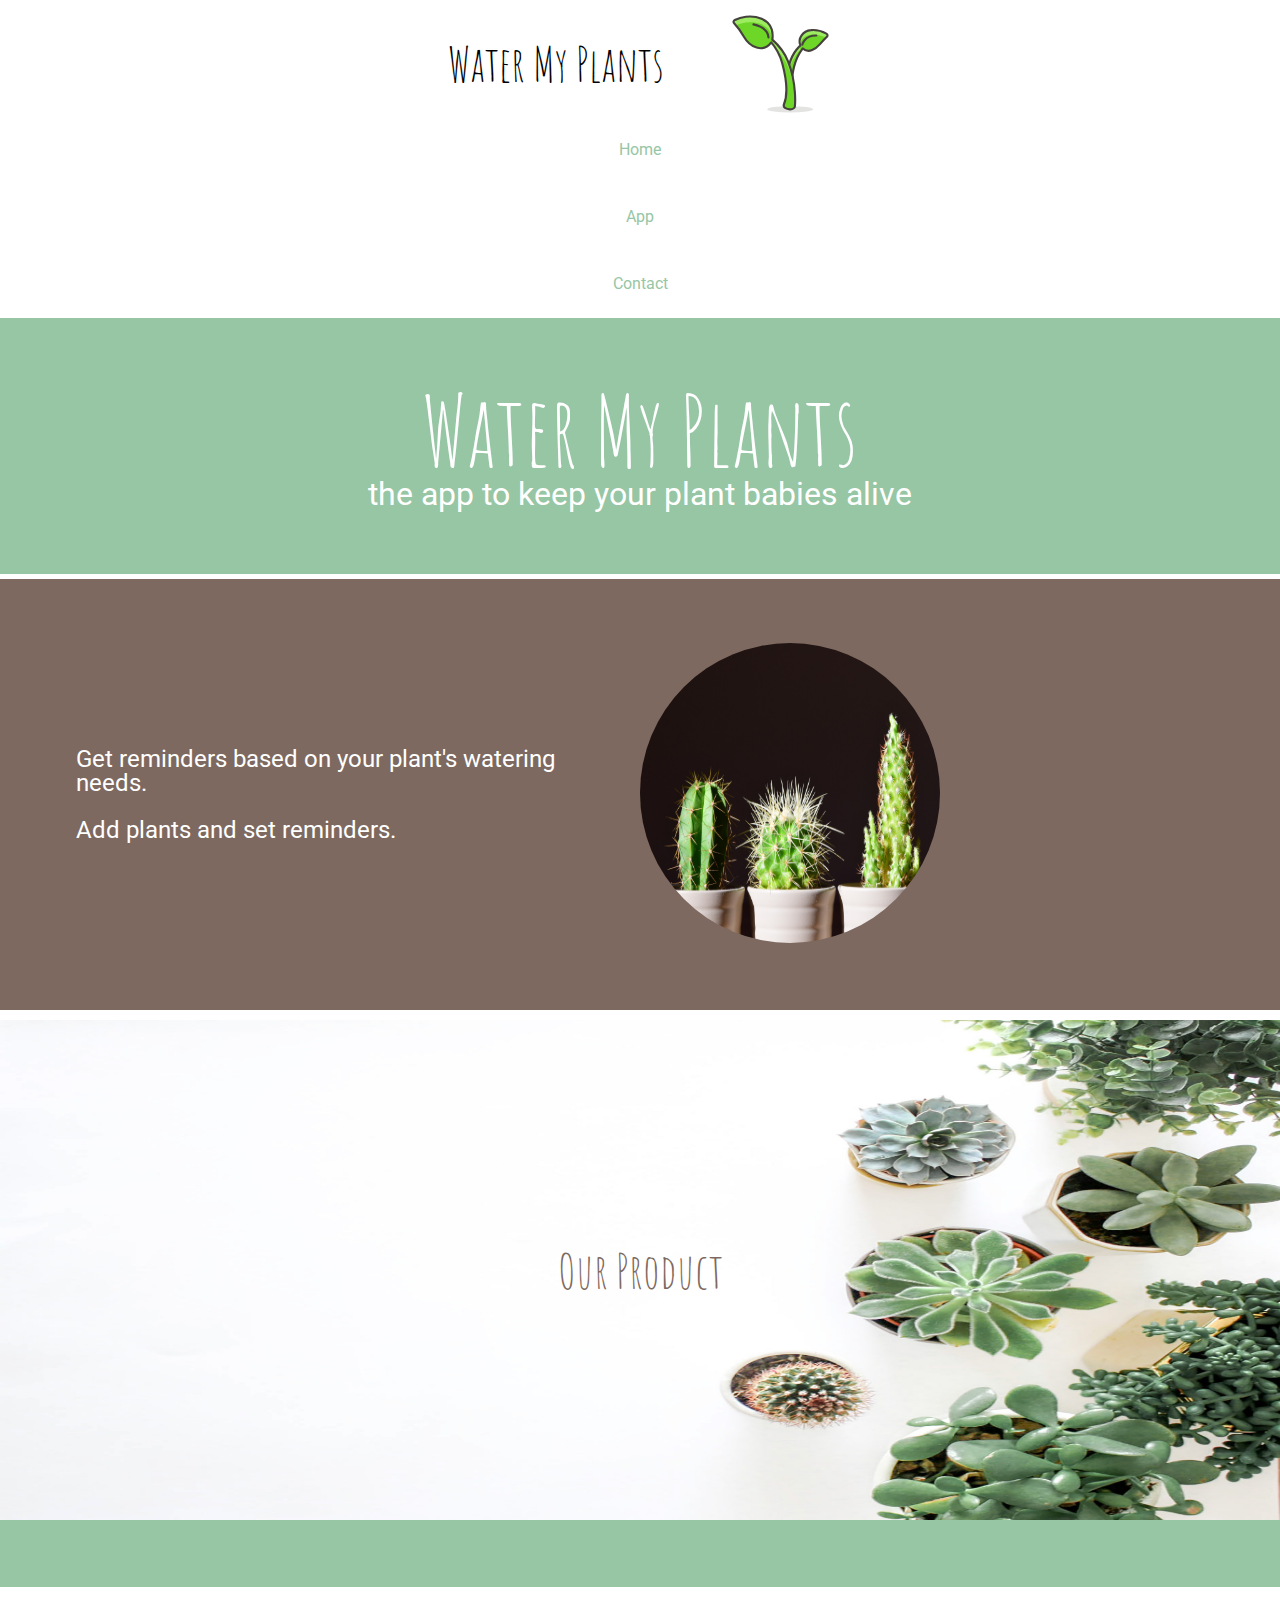
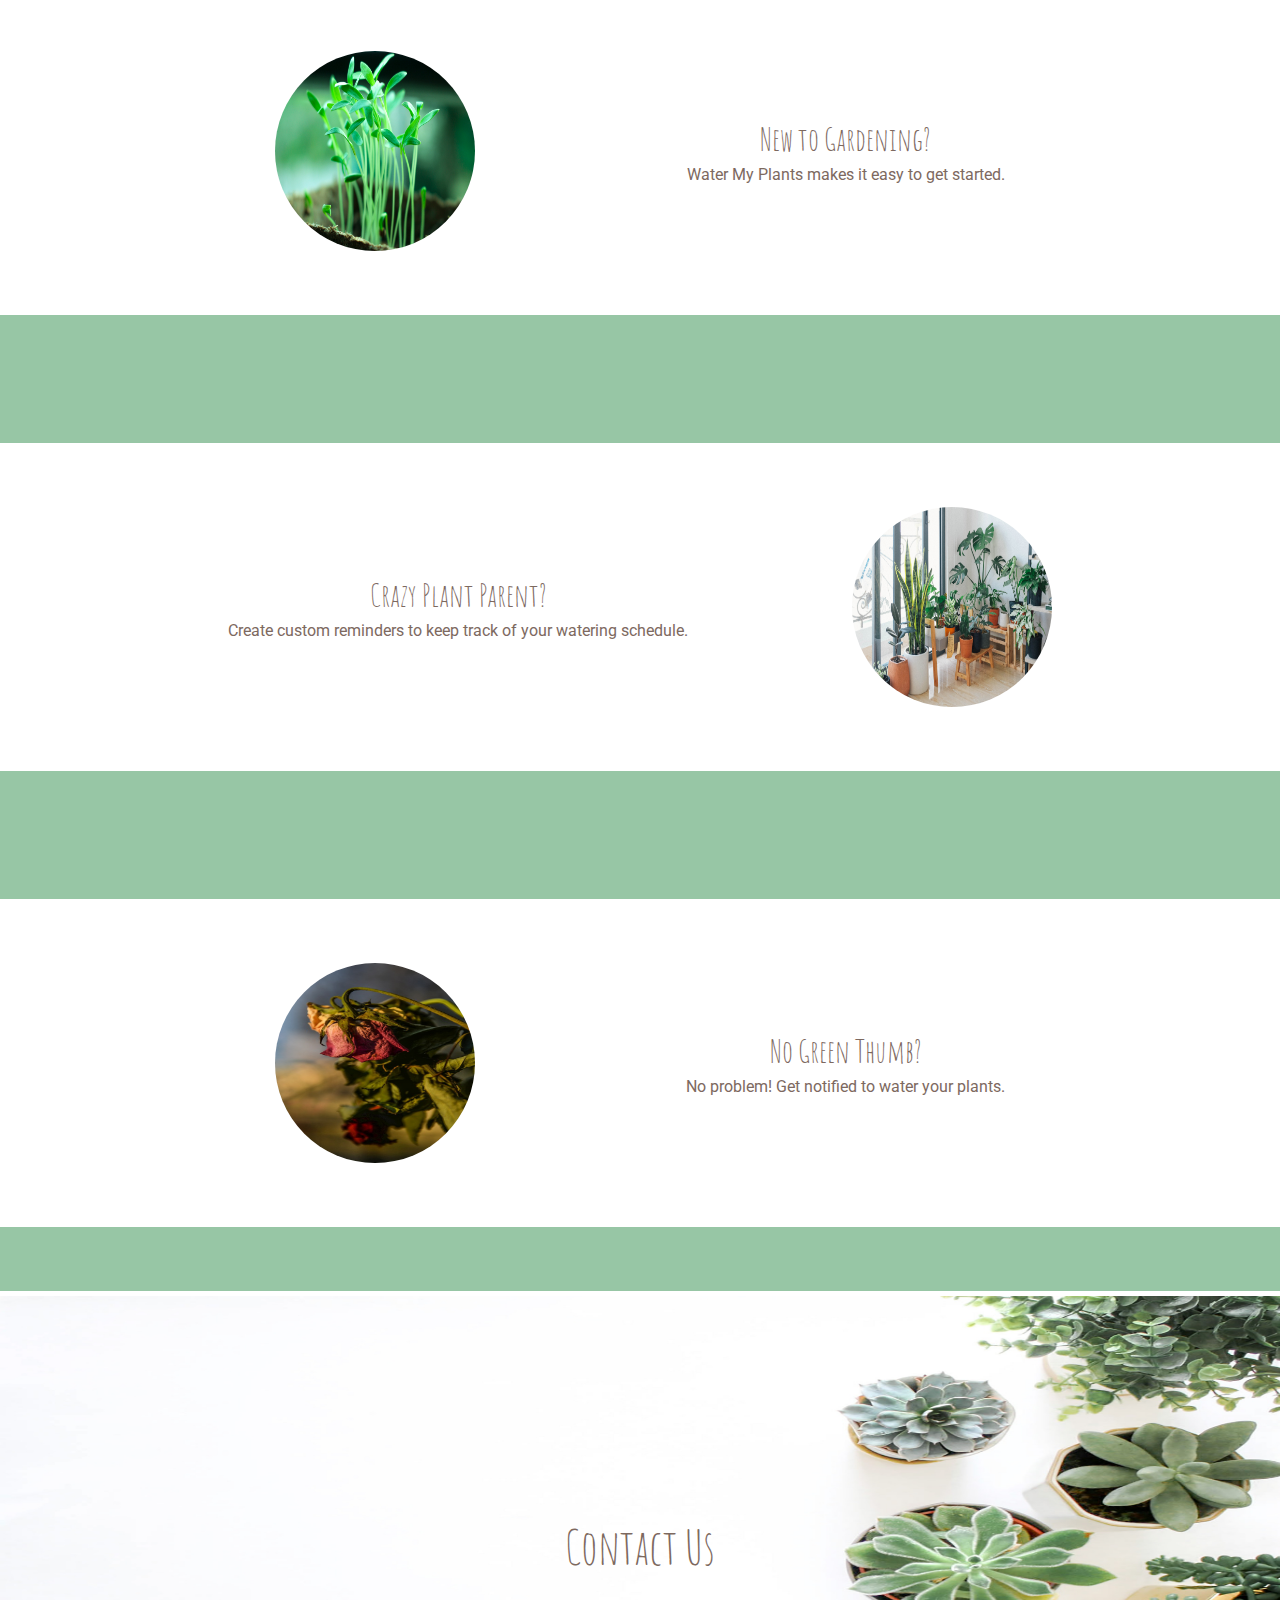
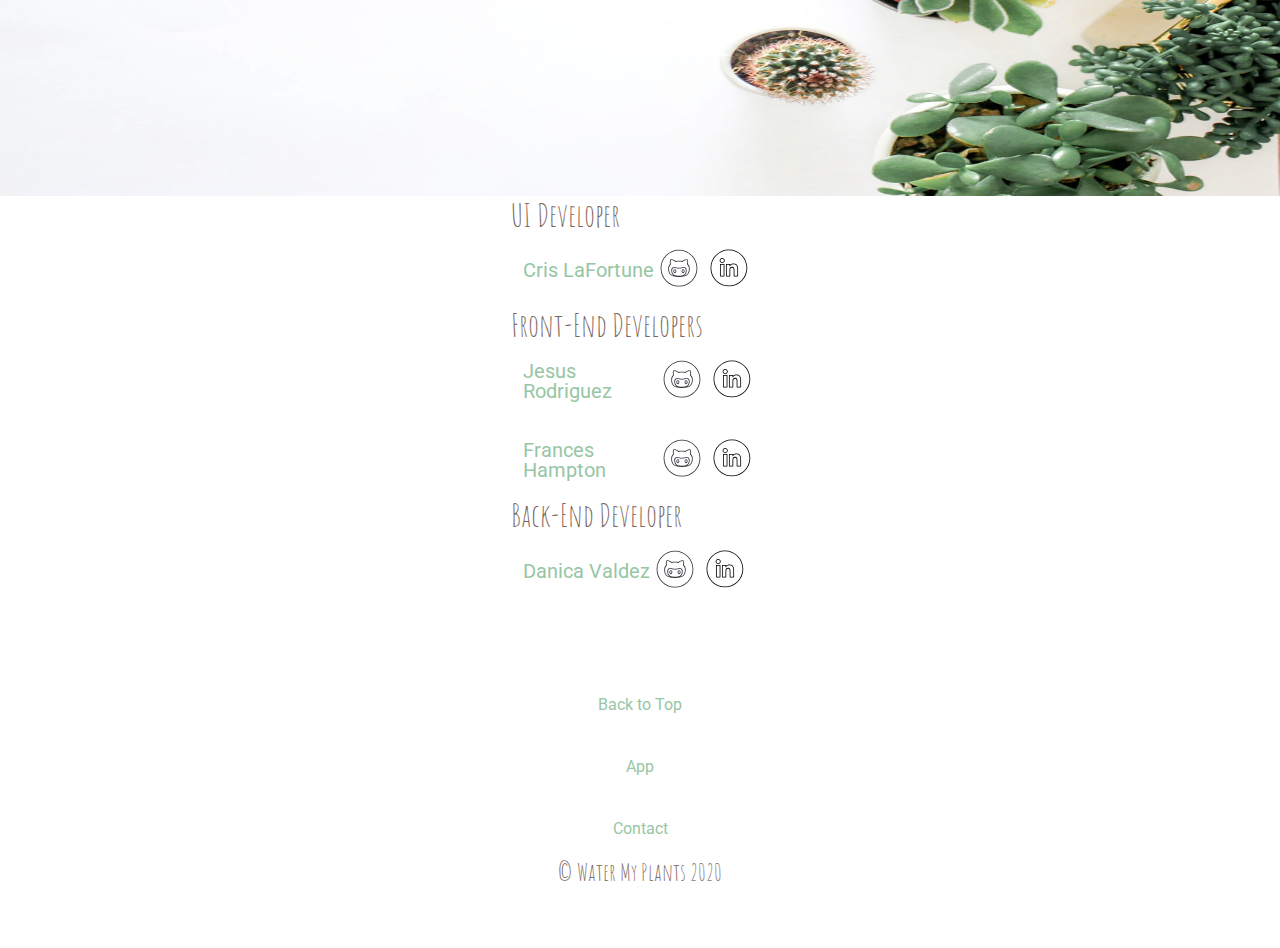
==== commit 7fd5f941: "mobile-view complete" ====
--- a/index.html
+++ b/index.html
@@ -13,7 +13,8 @@
             <h2>Water My Plants</h2>
             <img src="images/Plant-emoji.svg">
         </div>
-        
+        <!-- FOR HAMBURGER MENU - COME BACK TO LATER <input type="checkbox" class="menu-btn" id="menu-btn">
+        <label class="menu-icon" for="menu-btn"><span class="nav-icon"></label> -->
         <nav>
             <a class="top-nav navlinks" href="#home">Home</a>
             <a class="top-nav navlinks" href="#app">App</a>
@@ -37,37 +38,48 @@
             <p>Add plants and set reminders.</p>
         </div>
 
-        <div class="about=img">
-            <img src="images/green-succulent-plants-on-pots.jpg">
+        <div class="about-img">
+            <img src="images/cactus-2117102_1920.jpg">
         </div>
         
     </section>
   
     <section class="product">
-        <h2 class="center">Our Product</h2>
+        <div class="header-img">
+            <h2 class="center">Our Product</h2>
+            <img src="images/green-succulent-plants-on-pots.jpg">
+        </div>
+
         <div class="product-1 card">
             <img class="product-img" src="images/young plants growing.jpg">
-            <h3>New to Gardening?</h3>
-            <p>Water My Plants makes it easy to get started.</p>
+            <div class="product-txt">
+                <h3>New to Gardening?</h3>
+                <p>Water My Plants makes it easy to get started.</p>
+            </div>
         </div>
 
         <div class="product-2 card">
             <img class="product-img" src="images/potted-green-indoor-plants-3076899.jpg">
-            <h3>Crazy Plant Parent?</h3>
-            <p>Create custom reminders to keep track of your watering schedule.</p>
+            <div class="product-txt">
+                <h3>Crazy Plant Parent?</h3>
+                <p>Create custom reminders to keep track of your watering schedule.</p>
+            </div>
         </div>
 
         <div class="product-3 card">
             <img class="product-img" src="images/dead-roses.jpg">
-            <h3>No Green Thumb?</h3>
-            <p>No problem! Get notified to water your plants.</p>
+            <div class="product-txt">
+                <h3>No Green Thumb?</h3>
+                <p>No problem! Get notified to water your plants.</p> 
+            </div>
+            
         </div>
     </section>
 
-    <section id="#contact">
-        <h2 class="center">Contact Us</h2>
-        <div class="contact-img">
-            <img src="images/cactus-2117102_1920.jpg">
+    <section class="contact">
+        <div class="header-img">
+            <h2 class="center">Contact Us</h2>
+            <img src="images/green-succulent-plants-on-pots.jpg">
         </div>
 
         <div class="contact-class">
--- a/less/styles.css
+++ b/less/styles.css
@@ -1,9 +1,3 @@
-.centered {
-  position: absolute;
-  top: 50%;
-  left: 50%;
-  transform: translate(-50%, -50%);
-}
 /* http://meyerweb.com/eric/tools/css/reset/ 
    v2.0 | 20110126
    License: none (public domain)
@@ -134,6 +128,10 @@
 }
 * {
   font-size: 10px;
+  box-sizing: border-box;
+}
+p,
+a {
   font-family: Roboto, Arial, sans-serif;
 }
 h1,
@@ -177,6 +175,7 @@
   padding: 2%;
   font-size: 1.5 rem;
   font-family: Roboto, Arial, sans-serif;
+  overflow: hidden;
 }
 .navlinks a:hover {
   color: #7D695F;
@@ -187,6 +186,7 @@
   justify-content: center;
   align-items: center;
   width: 100%;
+  padding: 5%;
 }
 footer .footer-nav {
   width: 100%;
@@ -195,19 +195,149 @@
   justify-content: center;
   align-items: center;
 }
+footer h4 {
+  font-size: 1.5rem;
+  color: #7D695F;
+}
 .jumbotron {
   width: 100%;
-  position: relative;
   text-align: center;
   color: #FFFFFF;
   height: auto;
-  background-image: url("/images/close-up-photo-of-green-leafed-plant-1407305.jpg");
+  background-color: #97C6A5;
   padding: 5%;
 }
 .jumbotron h1 {
   font-size: 6rem;
 }
 .jumbotron p {
-  font-family: Roboto, Arial, sans-serif;
   font-size: 2rem;
 }
+.about {
+  width: 100%;
+  height: auto;
+  background-color: #7D695F;
+  border-bottom: 5px solid white;
+  border-top: 5px solid white;
+  text-align: left;
+  display: flex;
+  flex-direction: row;
+  justify-content: space-between;
+  align-items: center;
+  padding: 5%;
+}
+.about .about-txt {
+  font-size: 1.5rem;
+  color: #FFFFFF;
+  width: 50%;
+}
+.about .about-txt P {
+  padding: 2%;
+}
+.about .about-img {
+  width: 50%;
+}
+.about .about-img img {
+  width: 300px;
+  height: 300px;
+  border-radius: 50%;
+}
+.product {
+  width: 100%;
+  height: auto;
+  display: flex;
+  flex-direction: column;
+  justify-content: center;
+  align-items: center;
+  color: #7D695F;
+  border-bottom: 5px solid white;
+  border-top: 5px solid white;
+  background-color: #97C6A5;
+}
+.product h3 {
+  font-size: 2rem;
+}
+.product p {
+  font-size: 1.25 rem;
+}
+.product .product-img {
+  border-radius: 50%;
+  width: 200px;
+  height: 200px;
+}
+.product .card {
+  background-color: #FFFFFF;
+  margin: 5%;
+  padding: 5%;
+  width: 100%;
+  line-height: 1.5;
+}
+.product .product-1 {
+  display: flex;
+  flex-direction: row;
+  justify-content: space-evenly;
+  align-items: center;
+}
+.product .product-2 {
+  display: flex;
+  flex-direction: row-reverse;
+  justify-content: space-evenly;
+  align-items: center;
+}
+.product .product-3 {
+  display: flex;
+  flex-direction: row;
+  justify-content: space-evenly;
+  align-items: center;
+}
+.product .product-txt {
+  display: flex;
+  flex-direction: column;
+  justify-content: center;
+  align-items: center;
+}
+.header-img {
+  width: 100%;
+  color: #7D695F;
+  position: relative;
+  text-align: center;
+}
+.header-img img {
+  width: 100%;
+  height: 500px;
+}
+.header-img h2 {
+  font-size: 3rem;
+  position: absolute;
+  top: 50%;
+  left: 50%;
+  transform: translate(-50%, -50%);
+}
+.contact {
+  width: 100%;
+  display: flex;
+  flex-direction: column;
+  justify-content: center;
+  align-items: center;
+  color: #7D695F;
+  background-color: #FFFFFF;
+}
+.contact .dev {
+  display: flex;
+  flex-direction: row;
+  justify-content: flex-start;
+  align-items: center;
+  padding: 5%;
+}
+.contact .dev h4 {
+  font-size: 2rem;
+}
+.contact .dev p {
+  font-size: 1.25rem;
+  color: #97C6A5;
+}
+.contact .dev .social-links {
+  width: 50px;
+  height: 50px;
+  padding: 0 10%;
+}
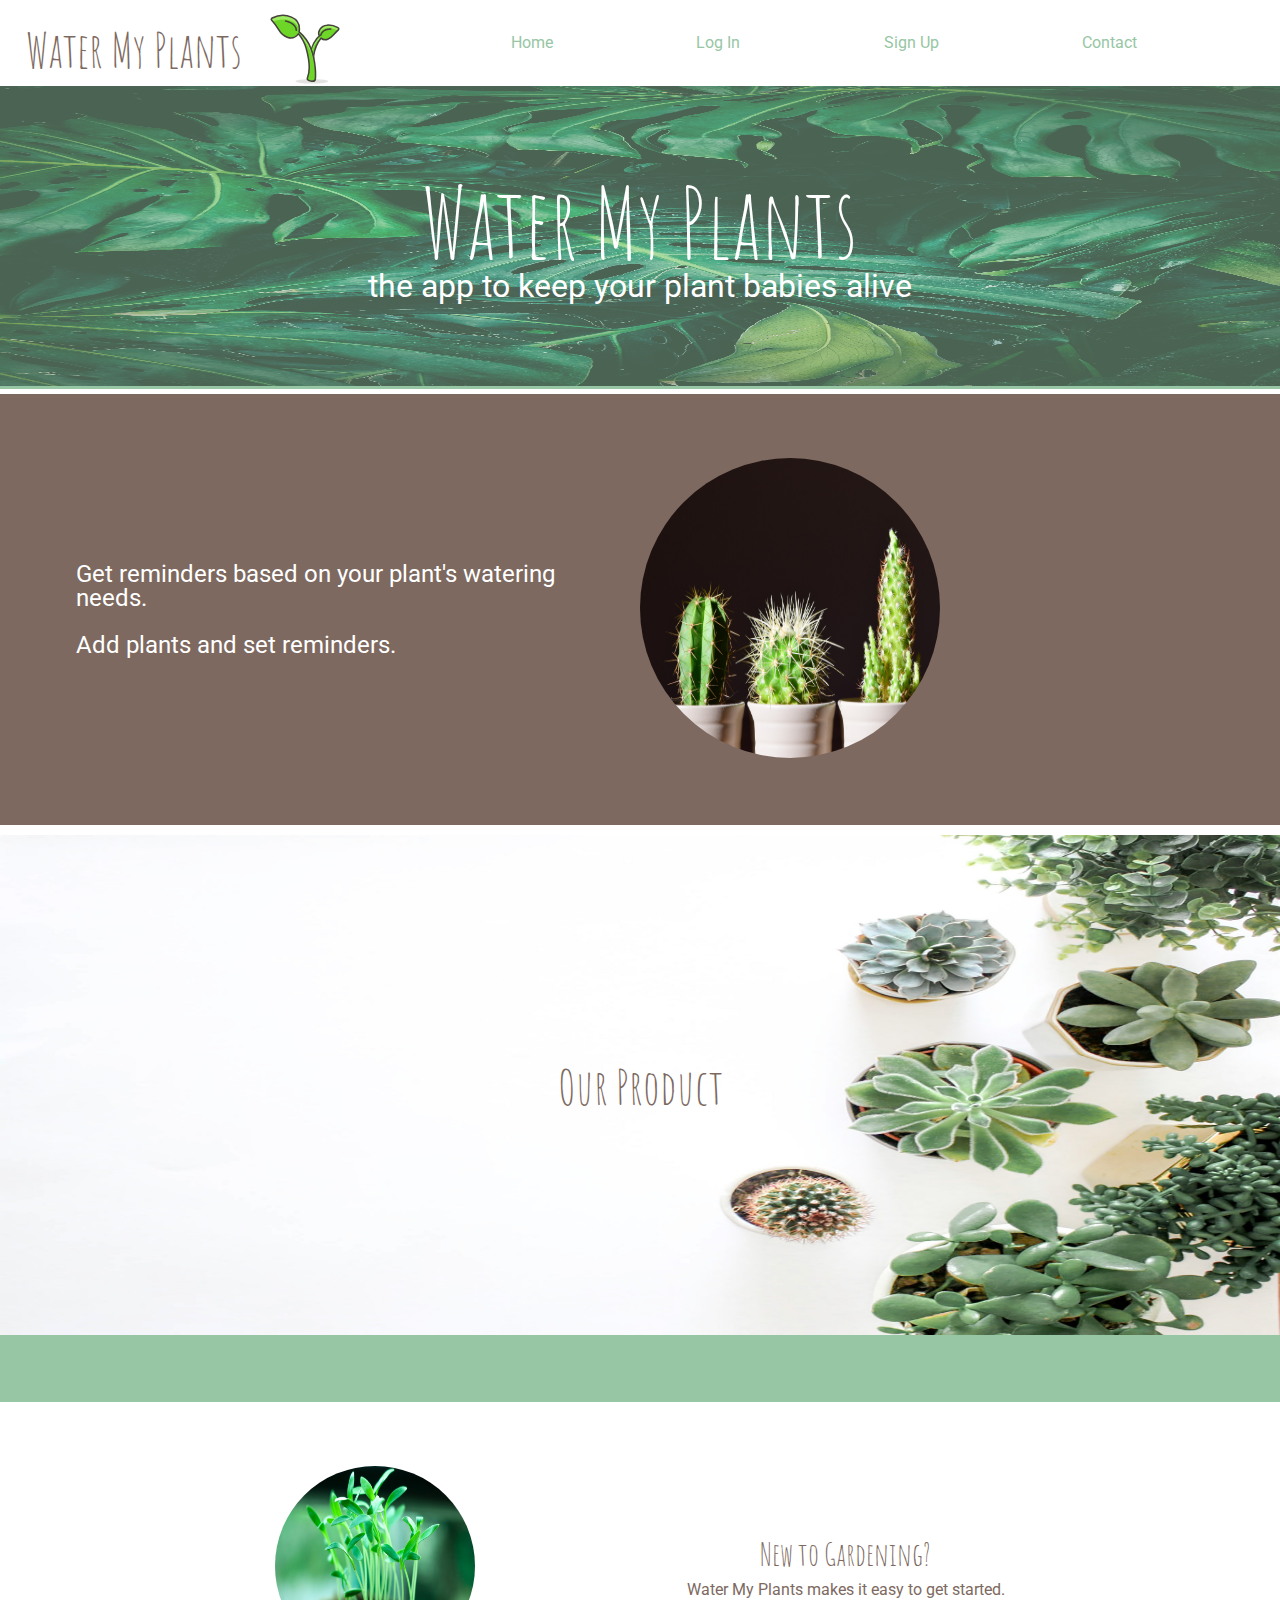
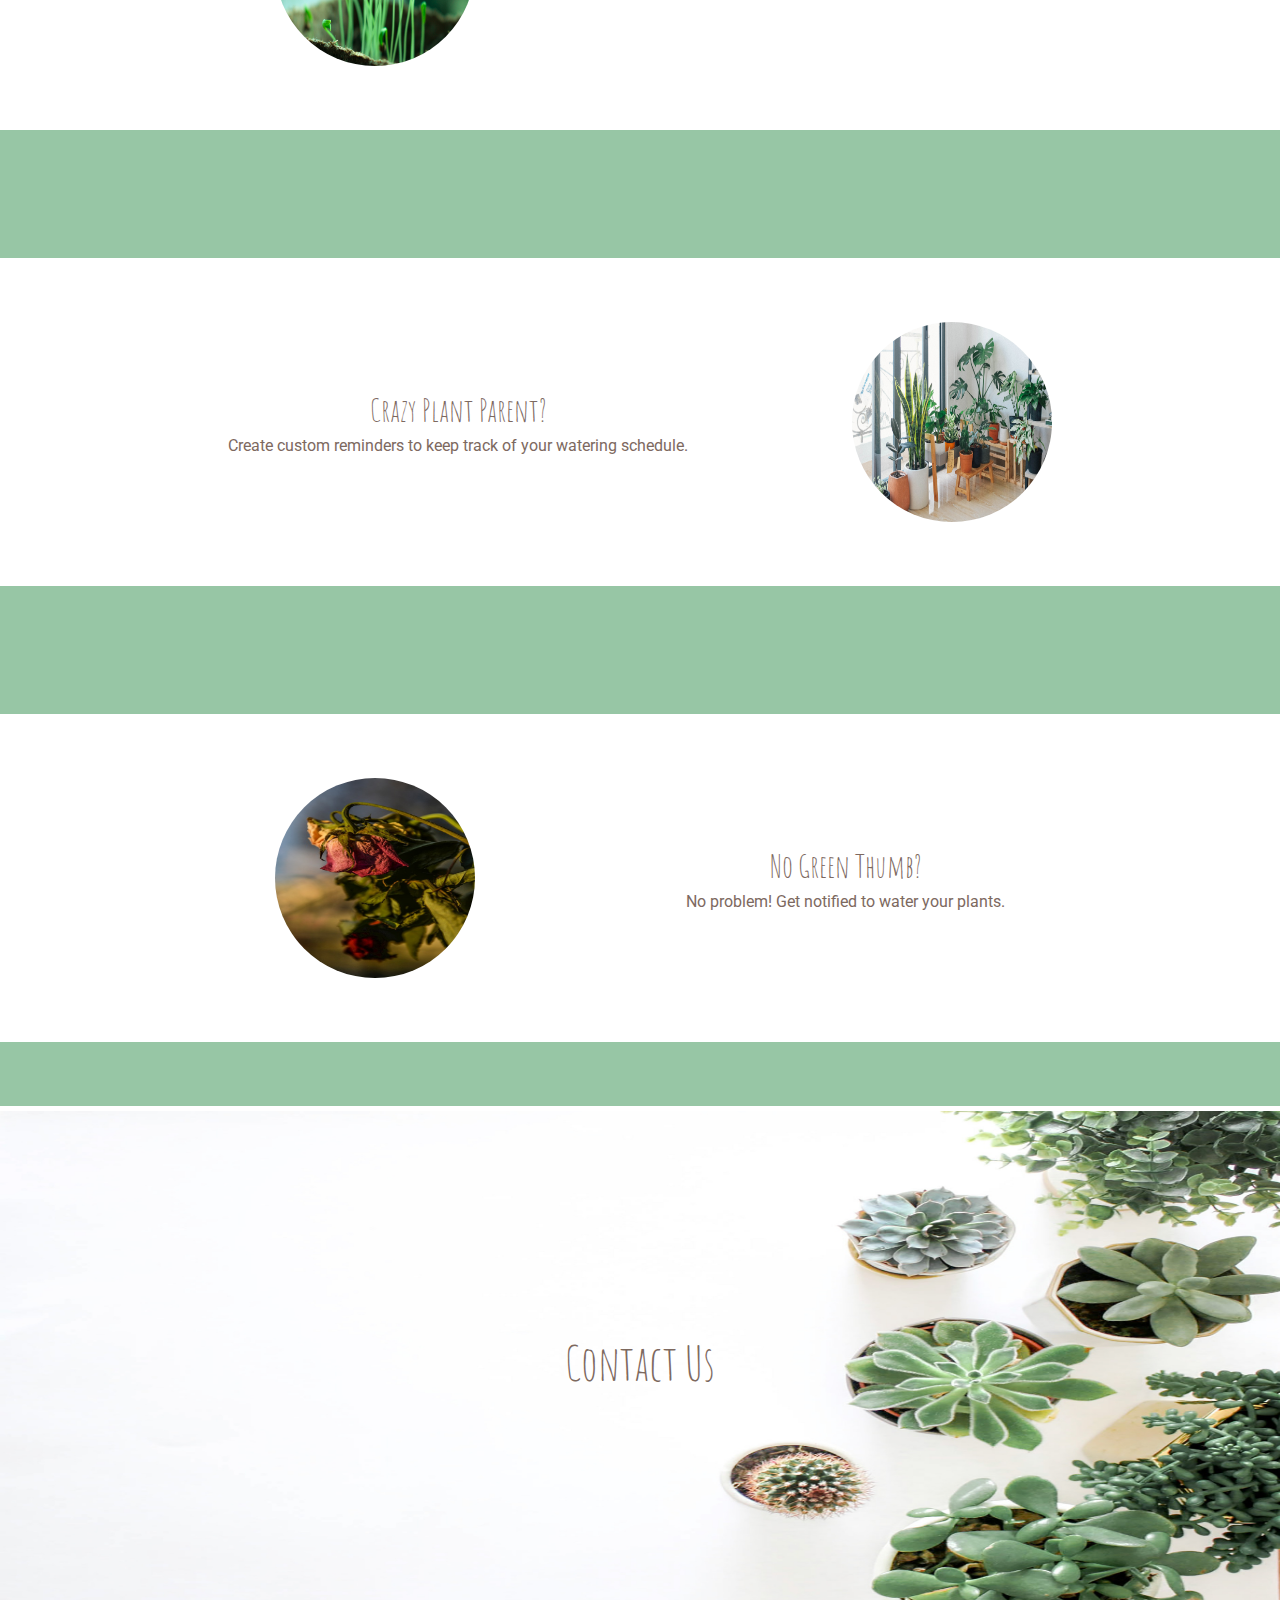
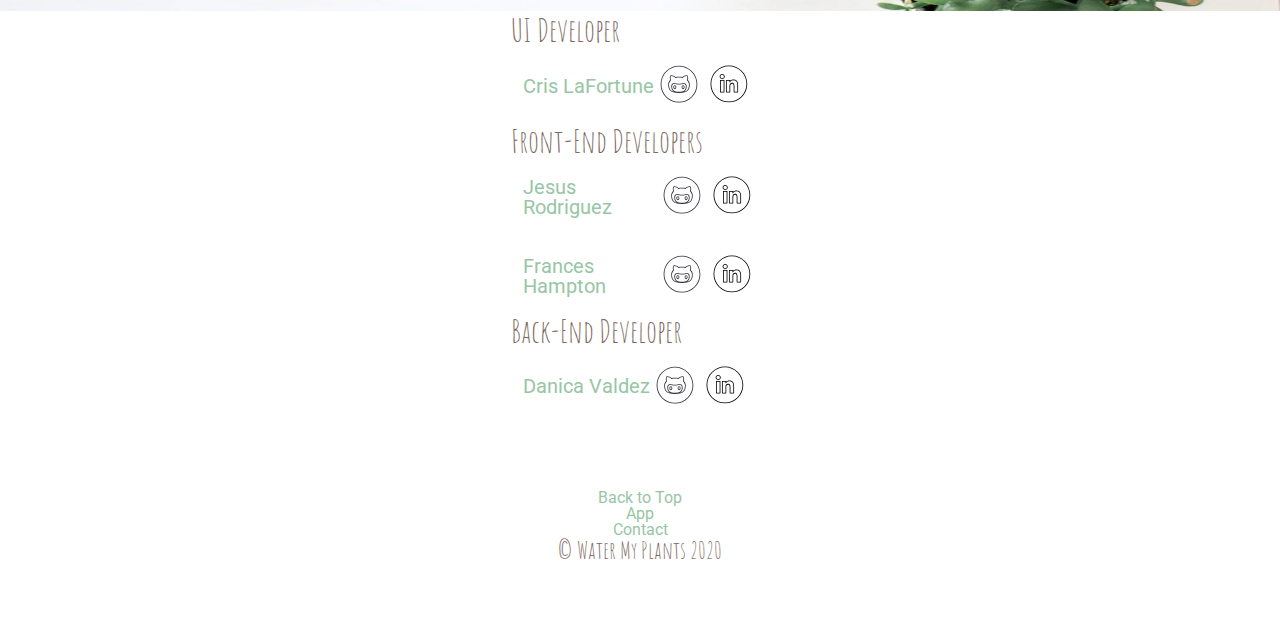
==== commit 75af0c2e: "added desktop and tablet views to home page, linked to app" ====
--- a/index.html
+++ b/index.html
@@ -17,19 +17,18 @@
         <label class="menu-icon" for="menu-btn"><span class="nav-icon"></label> -->
         <nav>
             <a class="top-nav navlinks" href="#home">Home</a>
-            <a class="top-nav navlinks" href="#app">App</a>
+            <a class="top-nav navlinks" href="https://watermyplants-fe.netlify.com/login">Log In</a>
+            <a class="top-nav navlinks" href="https://watermyplants-fe.netlify.com/signup">Sign Up</a>
             <a class="top-nav navlinks" href="#contact">Contact</a>
         </nav>
     </header>
 
     <div class="jumbotron">
-        <!-- <div class="jumbo-img">
-            <img id="banner" src="images/close-up-photo-of-green-leafed-plant-1407305.jpg">
-        </div> -->
-        
-        <h1>Water My Plants</h1>
-        <p>the app to keep your plant babies alive</p>
-        
+        <img id="banner" src="images/close-up-photo-of-green-leafed-plant-1407305.jpg">
+        <div class="jumbo-txt">
+            <h1>Water My Plants</h1>
+            <p>the app to keep your plant babies alive</p>
+        </div>
     </div>
 
     <section class="about">
--- a/less/styles.css
+++ b/less/styles.css
@@ -147,6 +147,16 @@
   flex-direction: column;
   justify-content: center;
   align-items: center;
+  padding: 1%;
+}
+@media only screen and (min-width: 800px) {
+  header {
+    display: flex;
+    flex-direction: row;
+    justify-content: space-between;
+    align-items: center;
+    padding: 0;
+  }
 }
 header .logo {
   display: flex;
@@ -161,6 +171,7 @@
 }
 header .logo h2 {
   font-size: 3rem;
+  color: #7D695F;
 }
 header nav {
   display: flex;
@@ -168,6 +179,16 @@
   justify-content: center;
   align-items: center;
   width: 100%;
+}
+@media only screen and (min-width: 800px) {
+  header nav {
+    display: flex;
+    flex-direction: row;
+    justify-content: space-evenly;
+    align-items: center;
+    flex-wrap: nowrap;
+    padding: 0;
+  }
 }
 .navlinks {
   color: #97C6A5;
@@ -175,9 +196,13 @@
   padding: 2%;
   font-size: 1.5 rem;
   font-family: Roboto, Arial, sans-serif;
-  overflow: hidden;
-}
-.navlinks a:hover {
+}
+@media only screen and (min-width: 800px) {
+  .navlinks {
+    padding: 0;
+  }
+}
+.navlinks:hover {
   color: #7D695F;
 }
 footer {
@@ -205,12 +230,35 @@
   color: #FFFFFF;
   height: auto;
   background-color: #97C6A5;
-  padding: 5%;
-}
-.jumbotron h1 {
+}
+@media only screen and (min-width: 800px) {
+  .jumbotron {
+    position: relative;
+  }
+}
+.jumbotron #banner {
+  display: none;
+}
+@media only screen and (min-width: 800px) {
+  .jumbotron #banner {
+    display: inline-block;
+    width: 100%;
+    opacity: 0.5;
+    height: 300px;
+  }
+}
+@media only screen and (min-width: 800px) {
+  .jumbotron .jumbo-txt {
+    position: absolute;
+    top: 50%;
+    left: 50%;
+    transform: translate(-50%, -50%);
+  }
+}
+.jumbotron .jumbo-txt h1 {
   font-size: 6rem;
 }
-.jumbotron p {
+.jumbotron .jumbo-txt p {
   font-size: 2rem;
 }
 .about {
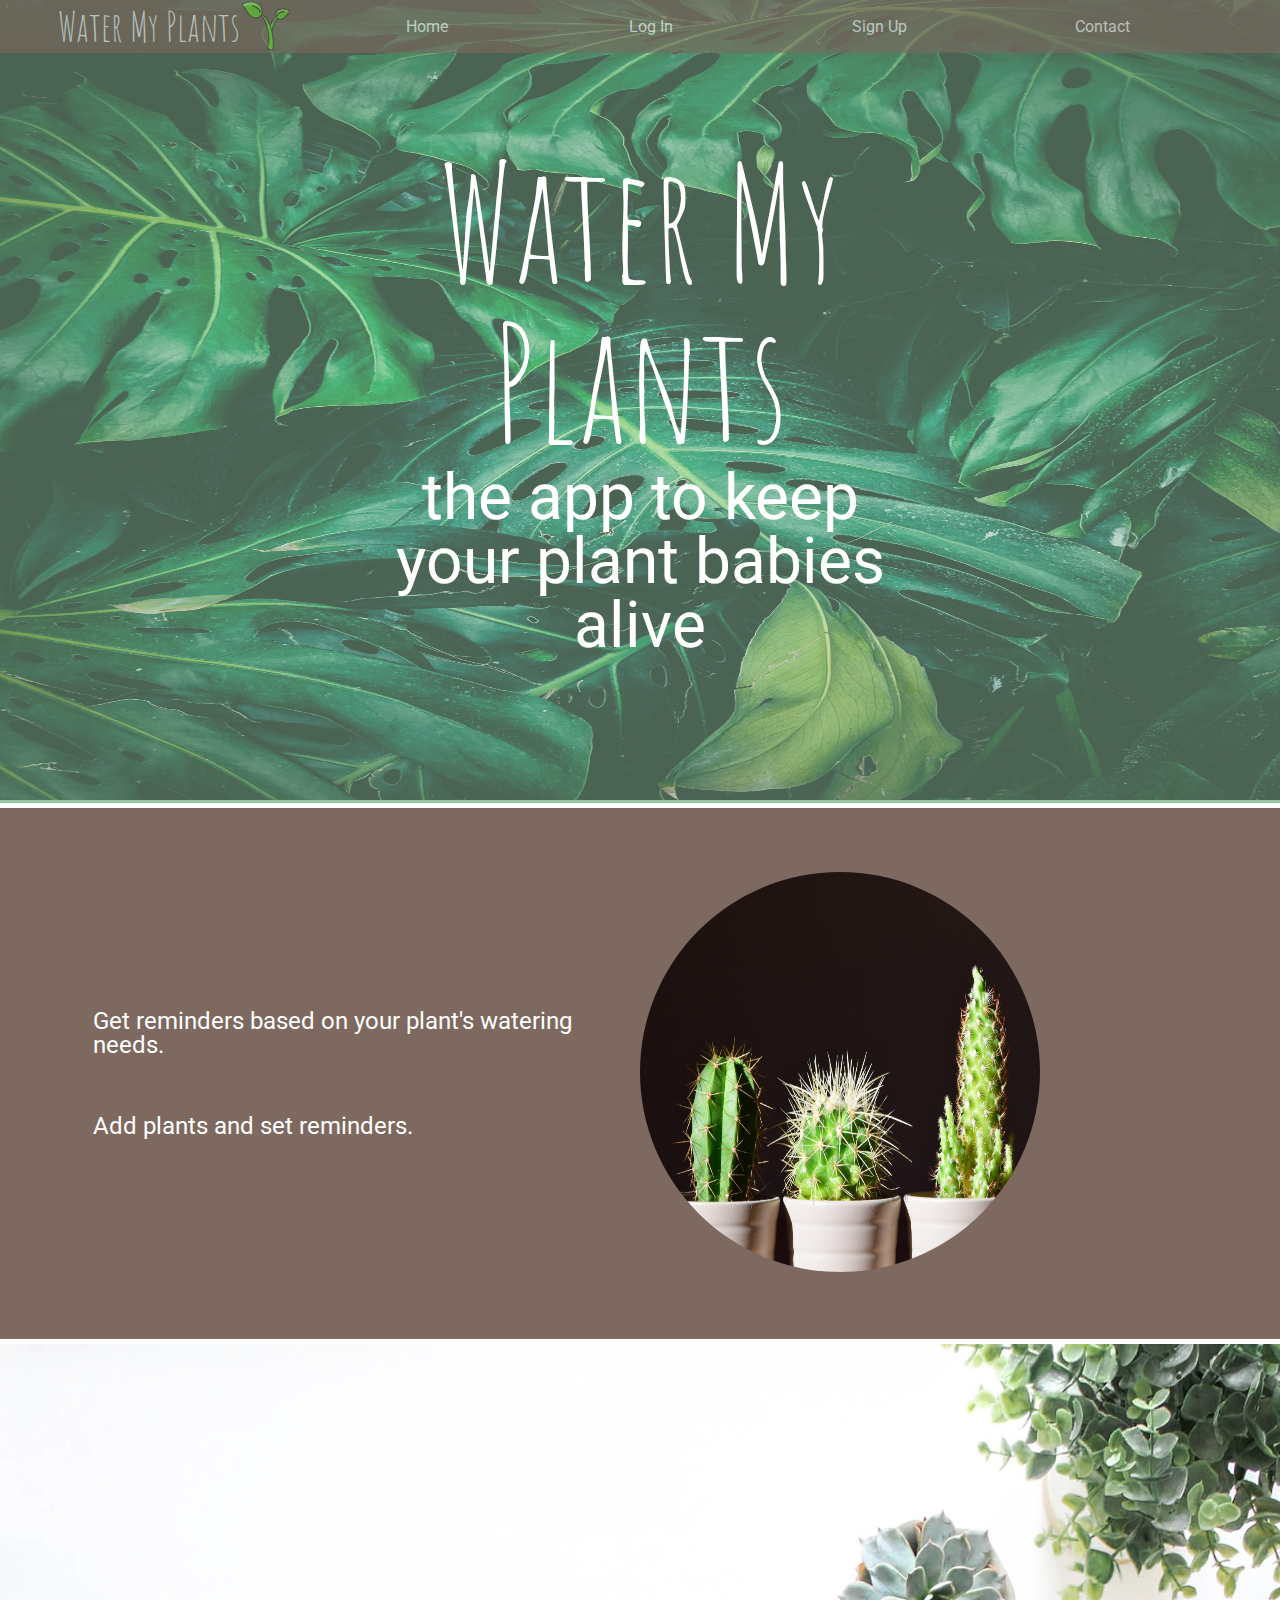
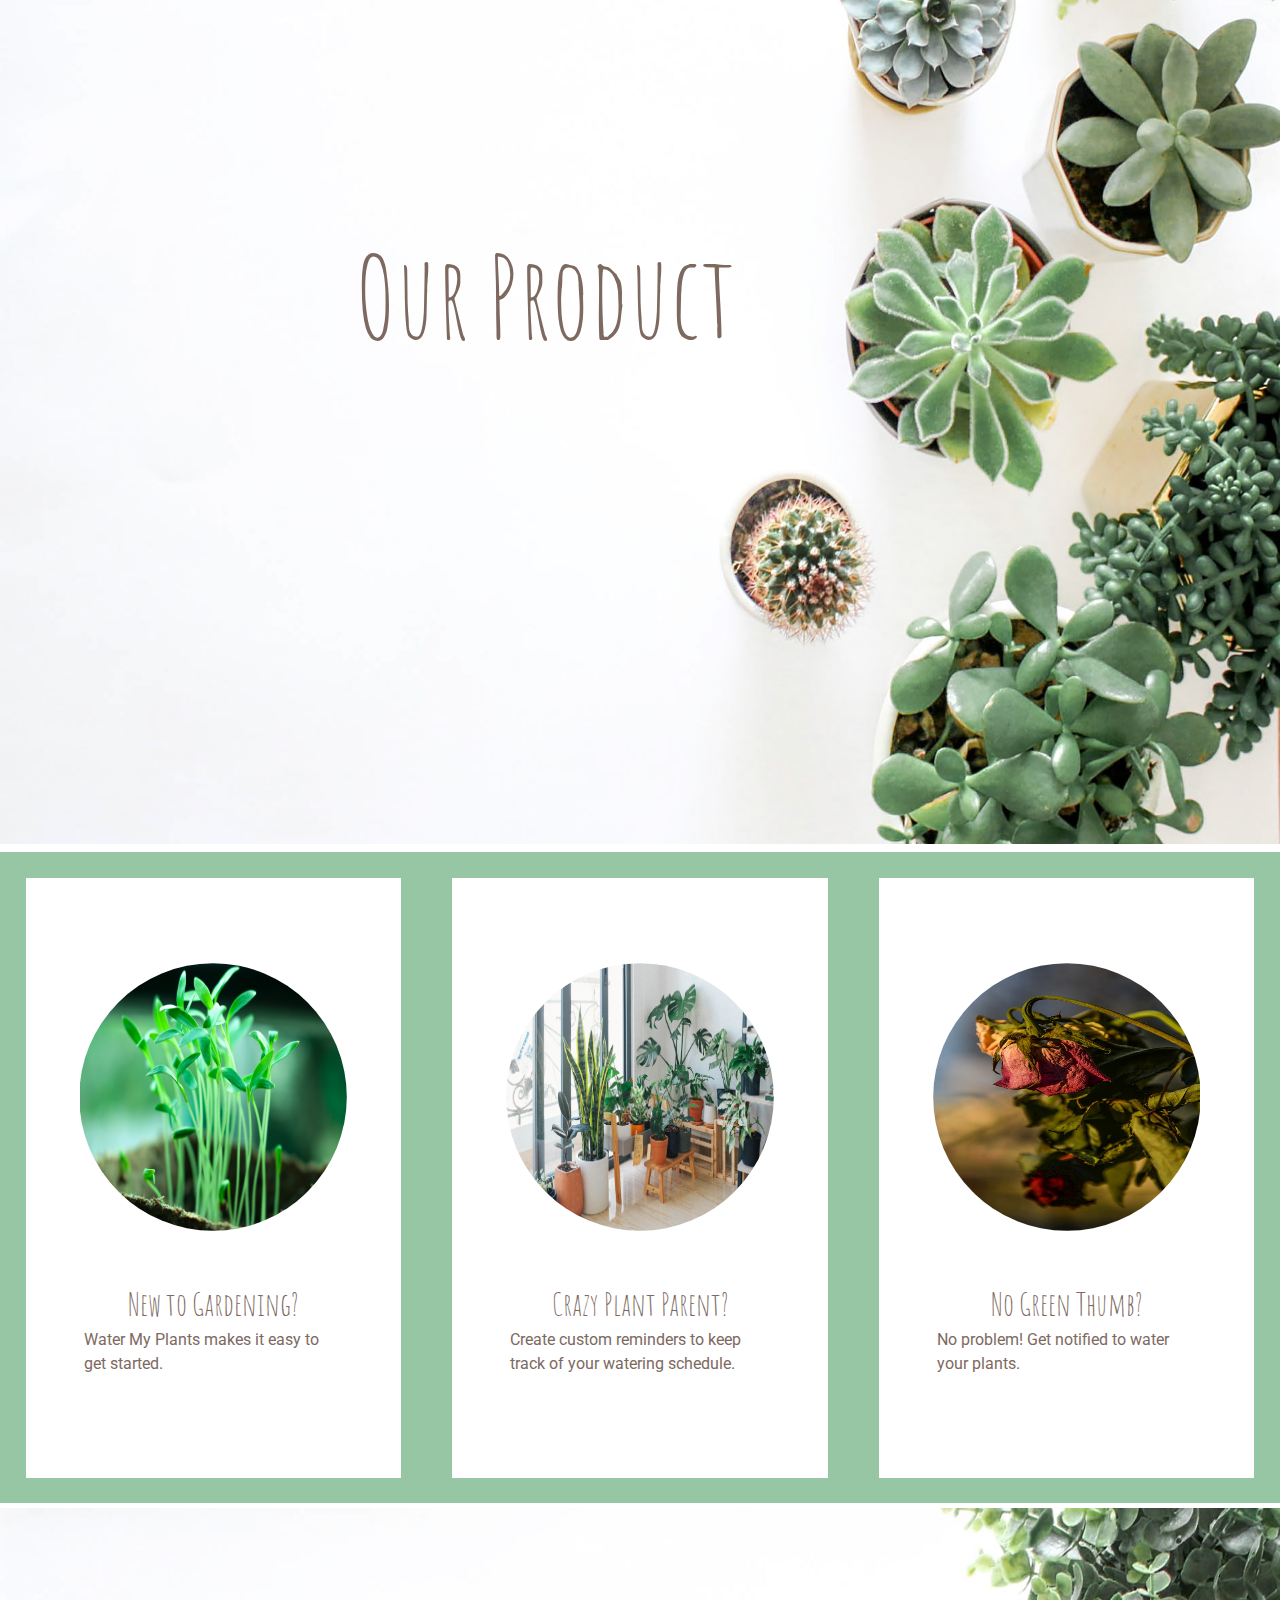
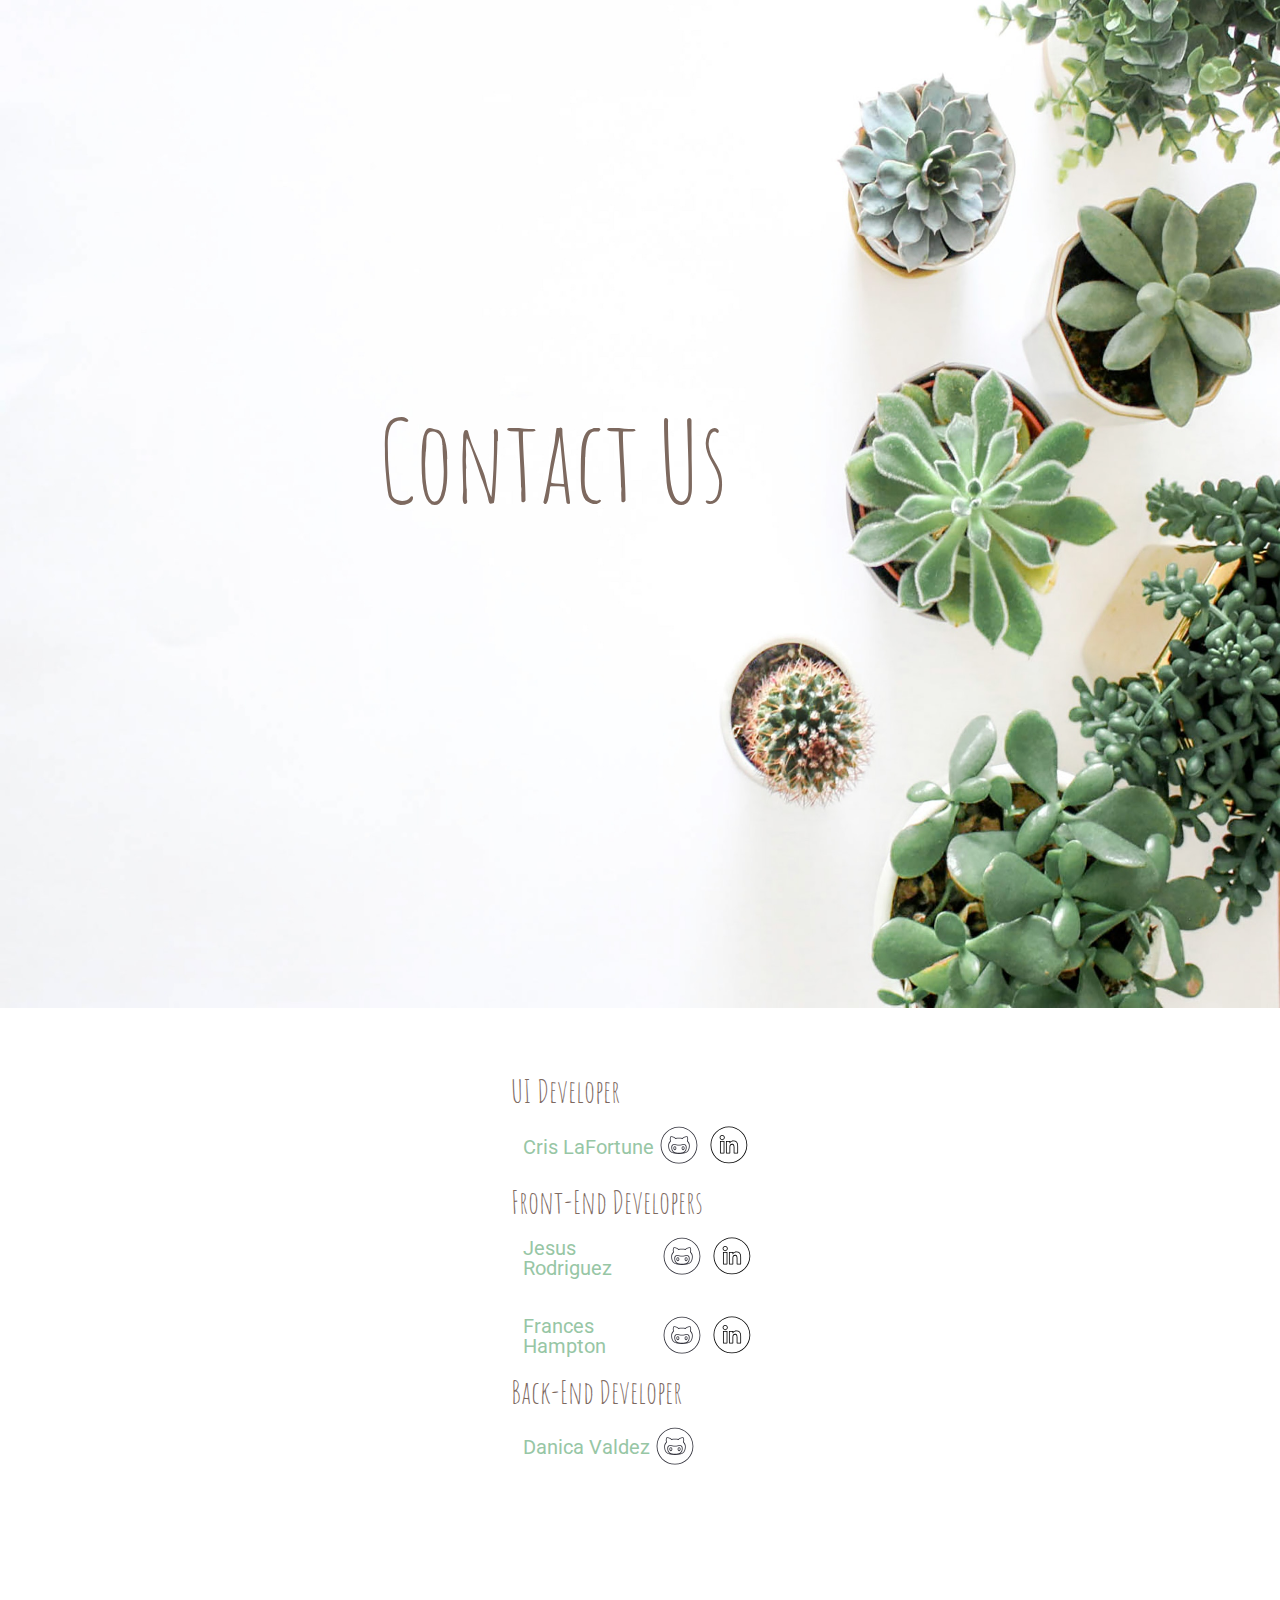
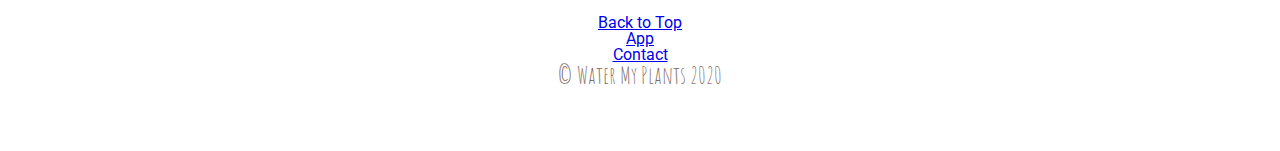
==== commit 3796f9cd: "made navbar fixed and transparent, finished making homepage fully responsive" ====
--- a/index.html
+++ b/index.html
@@ -13,14 +13,30 @@
             <h2>Water My Plants</h2>
             <img src="images/Plant-emoji.svg">
         </div>
-        <!-- FOR HAMBURGER MENU - COME BACK TO LATER <input type="checkbox" class="menu-btn" id="menu-btn">
-        <label class="menu-icon" for="menu-btn"><span class="nav-icon"></label> -->
+<!--         
+        <div id="hamburger">
+            <input type="checkbox" class="menu-btn" id="menu-btn">
+
+            <span></span>
+            <span></span>
+            <span></span>
+
+            <ul>
+                <li><a class="top-nav burger-links" href="/index.html">Home</a></li>
+                <li><a class="top-nav burger-links" href="https://watermyplants-fe.netlify.com/login">Log In</a></li>
+                <li><a class="top-nav burger-links" href="https://watermyplants-fe.netlify.com/signup">Sign Up</a></li>
+                <li><a class="top-nav burger-links" href="/about.html">Contact</a></li>
+            </ul>
+        </div> -->
+
         <nav>
-            <a class="top-nav navlinks" href="#home">Home</a>
+            <a class="top-nav navlinks" href="/index.html">Home</a>
             <a class="top-nav navlinks" href="https://watermyplants-fe.netlify.com/login">Log In</a>
             <a class="top-nav navlinks" href="https://watermyplants-fe.netlify.com/signup">Sign Up</a>
-            <a class="top-nav navlinks" href="#contact">Contact</a>
+            <a class="top-nav navlinks" href="/about.html">Contact</a>
         </nav>
+        
+        
     </header>
 
     <div class="jumbotron">
@@ -43,11 +59,12 @@
         
     </section>
   
+    <div class="header-img">
+        <h2 class="center">Our Product</h2>
+        <img src="images/green-succulent-plants-on-pots.jpg">
+    </div>
+
     <section class="product">
-        <div class="header-img">
-            <h2 class="center">Our Product</h2>
-            <img src="images/green-succulent-plants-on-pots.jpg">
-        </div>
 
         <div class="product-1 card">
             <img class="product-img" src="images/young plants growing.jpg">
@@ -75,11 +92,14 @@
         </div>
     </section>
 
+
+    <div class="header-img">
+        <h2 class="center">Contact Us</h2>
+        <img src="images/green-succulent-plants-on-pots.jpg">
+    </div>
+
     <section class="contact">
-        <div class="header-img">
-            <h2 class="center">Contact Us</h2>
-            <img src="images/green-succulent-plants-on-pots.jpg">
-        </div>
+        
 
         <div class="contact-class">
             <h4>UI Developer</h4>
@@ -100,14 +120,13 @@
             <div class="dev">
                 <p>Frances Hampton</p>
                 <a href="https://github.com/sundakat" target="_blank"><img class="social-links" src="images/Github-Icon.svg"></a>
-                <a href="https://www.linkedin.com/in/" target="_blank"><img class="social-links" src="images/LinkedIn-Icon.svg"></a>
+                <a href="http://linkedin.com/in/frances-beth-hampton-5662646a" target="_blank"><img class="social-links" src="images/LinkedIn-Icon.svg"></a>
             </div>
 
             <h4>Back-End Developer</h4>
             <div class="dev">
                 <p>Danica Valdez</p>
                 <a href="https://github.com/danicavaldez" target="_blank"><img class="social-links" src="images/Github-Icon.svg"></a>
-                <a href="https://www.linkedin.com/in/" target="_blank"><img class="social-links" src="images/LinkedIn-Icon.svg"></a>
             </div>
 
         </div>
--- a/less/styles.css
+++ b/less/styles.css
@@ -142,12 +142,13 @@
   font-size: 2rem;
 }
 header {
-  width: 100%;
-  display: flex;
-  flex-direction: column;
-  justify-content: center;
-  align-items: center;
-  padding: 1%;
+  background-color: #7D695F;
+  width: 100%;
+  padding: 2%;
+  display: flex;
+  flex-direction: column;
+  justify-content: center;
+  align-items: center;
 }
 @media only screen and (min-width: 800px) {
   header {
@@ -156,32 +157,43 @@
     justify-content: space-between;
     align-items: center;
     padding: 0;
+    position: fixed;
+    z-index: 4;
+    top: 0;
+    opacity: 0.6;
+    margin: 0;
   }
 }
 header .logo {
   display: flex;
   flex-direction: row;
-  justify-content: space-evenly;
-  align-items: center;
-  margin-top: 1%;
+  justify-content: center;
+  align-items: center;
 }
 header .logo img {
-  width: 20%;
-  height: 20%;
+  width: 15%;
+  height: 15%;
 }
 header .logo h2 {
   font-size: 3rem;
-  color: #7D695F;
+  color: #FFFFFF;
+}
+@media only screen and (min-width: 800px) {
+  header .logo h2 {
+    font-size: 2.5rem;
+    flex-wrap: nowrap;
+  }
 }
 header nav {
-  display: flex;
-  flex-direction: column;
-  justify-content: center;
-  align-items: center;
-  width: 100%;
+  padding: 1%;
+  display: flex;
+  flex-direction: column;
+  justify-content: center;
+  align-items: center;
 }
 @media only screen and (min-width: 800px) {
   header nav {
+    width: 100%;
     display: flex;
     flex-direction: row;
     justify-content: space-evenly;
@@ -190,20 +202,22 @@
     padding: 0;
   }
 }
-.navlinks {
-  color: #97C6A5;
+header nav .navlinks {
+  color: #FFFFFF;
   text-decoration: none;
-  padding: 2%;
+  padding: 5%;
+  width: 100%;
   font-size: 1.5 rem;
   font-family: Roboto, Arial, sans-serif;
 }
 @media only screen and (min-width: 800px) {
-  .navlinks {
-    padding: 0;
-  }
-}
-.navlinks:hover {
-  color: #7D695F;
+  header nav .navlinks {
+    padding: 2%;
+    width: 20%;
+  }
+}
+header nav .navlinks:hover {
+  color: #E8DEBD;
 }
 footer {
   display: flex;
@@ -244,8 +258,16 @@
     display: inline-block;
     width: 100%;
     opacity: 0.5;
-    height: 300px;
-  }
+    height: 500px;
+  }
+}
+@media only screen and (min-width: 1000px) {
+  .jumbotron #banner {
+    height: 800px;
+  }
+}
+.jumbotron .jumbo-txt {
+  padding: 10% 5%;
 }
 @media only screen and (min-width: 800px) {
   .jumbotron .jumbo-txt {
@@ -253,13 +275,26 @@
     top: 50%;
     left: 50%;
     transform: translate(-50%, -50%);
+    padding: 5%;
   }
 }
 .jumbotron .jumbo-txt h1 {
   font-size: 6rem;
+  flex-wrap: nowrap;
+}
+@media only screen and (min-width: 1000px) {
+  .jumbotron .jumbo-txt h1 {
+    font-size: 10rem;
+  }
 }
 .jumbotron .jumbo-txt p {
   font-size: 2rem;
+  padding: 1%;
+}
+@media only screen and (min-width: 1000px) {
+  .jumbotron .jumbo-txt p {
+    font-size: 4rem;
+  }
 }
 .about {
   width: 100%;
@@ -280,15 +315,28 @@
   width: 50%;
 }
 .about .about-txt P {
-  padding: 2%;
+  padding: 5%;
 }
 .about .about-img {
   width: 50%;
 }
 .about .about-img img {
-  width: 300px;
-  height: 300px;
   border-radius: 50%;
+  width: 200px;
+  height: 200px;
+  margin: 0 auto;
+}
+@media only screen and (min-width: 800px) {
+  .about .about-img img {
+    width: 300px;
+    height: 300px;
+  }
+}
+@media only screen and (min-width: 1000px) {
+  .about .about-img img {
+    width: 400px;
+    height: 400px;
+  }
 }
 .product {
   width: 100%;
@@ -302,6 +350,14 @@
   border-top: 5px solid white;
   background-color: #97C6A5;
 }
+@media only screen and (min-width: 800px) {
+  .product {
+    display: flex;
+    flex-direction: row;
+    justify-content: space-around;
+    align-items: center;
+  }
+}
 .product h3 {
   font-size: 2rem;
 }
@@ -310,8 +366,15 @@
 }
 .product .product-img {
   border-radius: 50%;
+  padding: 5%;
   width: 200px;
   height: 200px;
+}
+@media only screen and (min-width: 1000px) {
+  .product .product-img {
+    width: 300px;
+    height: 300px;
+  }
 }
 .product .card {
   background-color: #FFFFFF;
@@ -320,29 +383,67 @@
   width: 100%;
   line-height: 1.5;
 }
+@media only screen and (min-width: 800px) {
+  .product .card {
+    padding: 2%;
+    margin: 2%;
+    width: 30%;
+    height: 400px;
+  }
+}
+@media only screen and (min-width: 1000px) {
+  .product .card {
+    height: 600px;
+  }
+}
 .product .product-1 {
+  display: flex;
+  flex-direction: row;
+  justify-content: space-around;
+  align-items: center;
+}
+@media only screen and (min-width: 800px) {
+  .product .product-1 {
+    display: flex;
+    flex-direction: column;
+    justify-content: center;
+    align-items: center;
+  }
+}
+.product .product-2 {
+  display: flex;
+  flex-direction: row-reverse;
+  justify-content: space-between;
+  align-items: center;
+}
+@media only screen and (min-width: 800px) {
+  .product .product-2 {
+    display: flex;
+    flex-direction: column;
+    justify-content: center;
+    align-items: center;
+  }
+}
+.product .product-3 {
   display: flex;
   flex-direction: row;
   justify-content: space-evenly;
   align-items: center;
 }
-.product .product-2 {
-  display: flex;
-  flex-direction: row-reverse;
-  justify-content: space-evenly;
-  align-items: center;
-}
-.product .product-3 {
-  display: flex;
-  flex-direction: row;
-  justify-content: space-evenly;
-  align-items: center;
+@media only screen and (min-width: 800px) {
+  .product .product-3 {
+    display: flex;
+    flex-direction: column;
+    justify-content: center;
+    align-items: center;
+  }
 }
 .product .product-txt {
   display: flex;
   flex-direction: column;
   justify-content: center;
   align-items: center;
+  padding: 10%;
 }
 .header-img {
   width: 100%;
@@ -353,13 +454,33 @@
 .header-img img {
   width: 100%;
   height: 500px;
+}
+@media only screen and (min-width: 800px) {
+  .header-img img {
+    height: 800px;
+  }
+}
+@media only screen and (min-width: 1000px) {
+  .header-img img {
+    height: 1100px;
+  }
 }
 .header-img h2 {
   font-size: 3rem;
   position: absolute;
   top: 50%;
   left: 50%;
-  transform: translate(-50%, -50%);
+  transform: translate(-75%, -50%);
+}
+@media only screen and (min-width: 800px) {
+  .header-img h2 {
+    font-size: 5rem;
+  }
+}
+@media only screen and (min-width: 1000px) {
+  .header-img h2 {
+    font-size: 7rem;
+  }
 }
 .contact {
   width: 100%;
@@ -369,6 +490,7 @@
   align-items: center;
   color: #7D695F;
   background-color: #FFFFFF;
+  margin: 5% 0;
 }
 .contact .dev {
   display: flex;
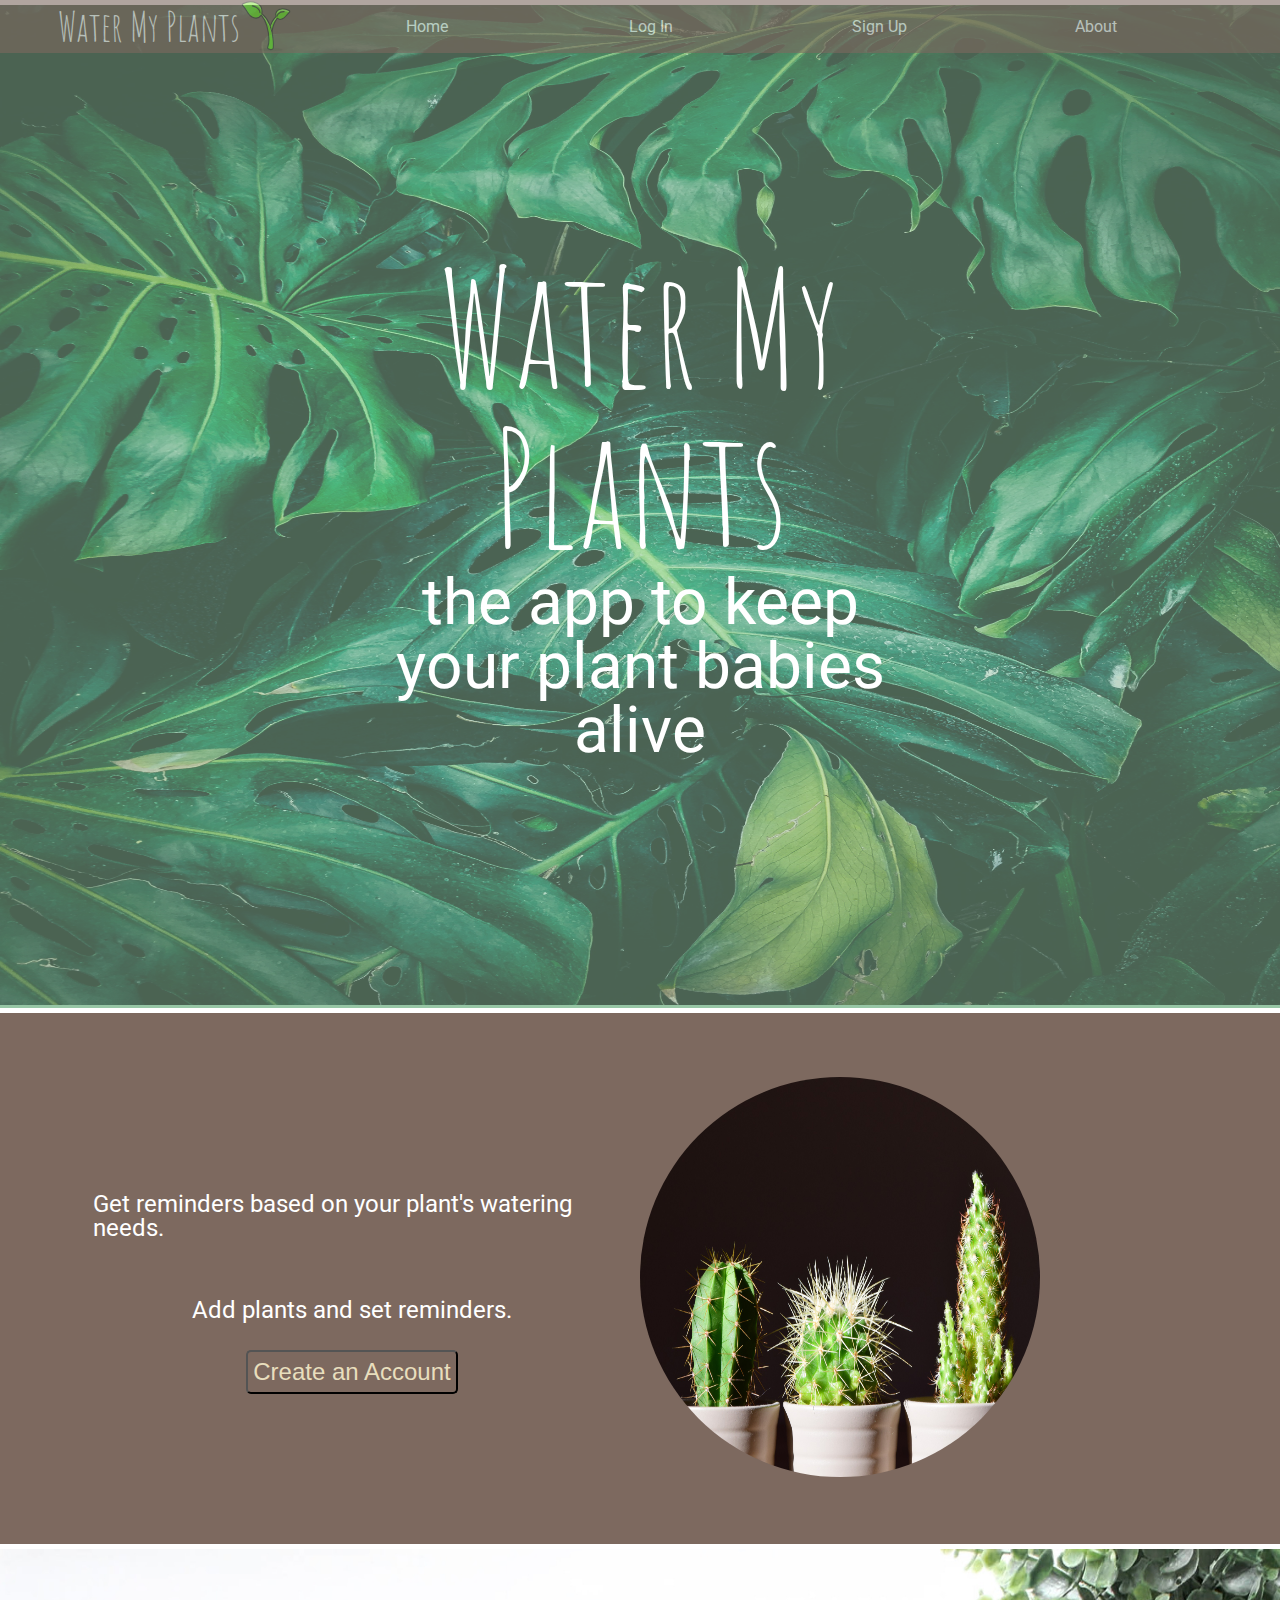
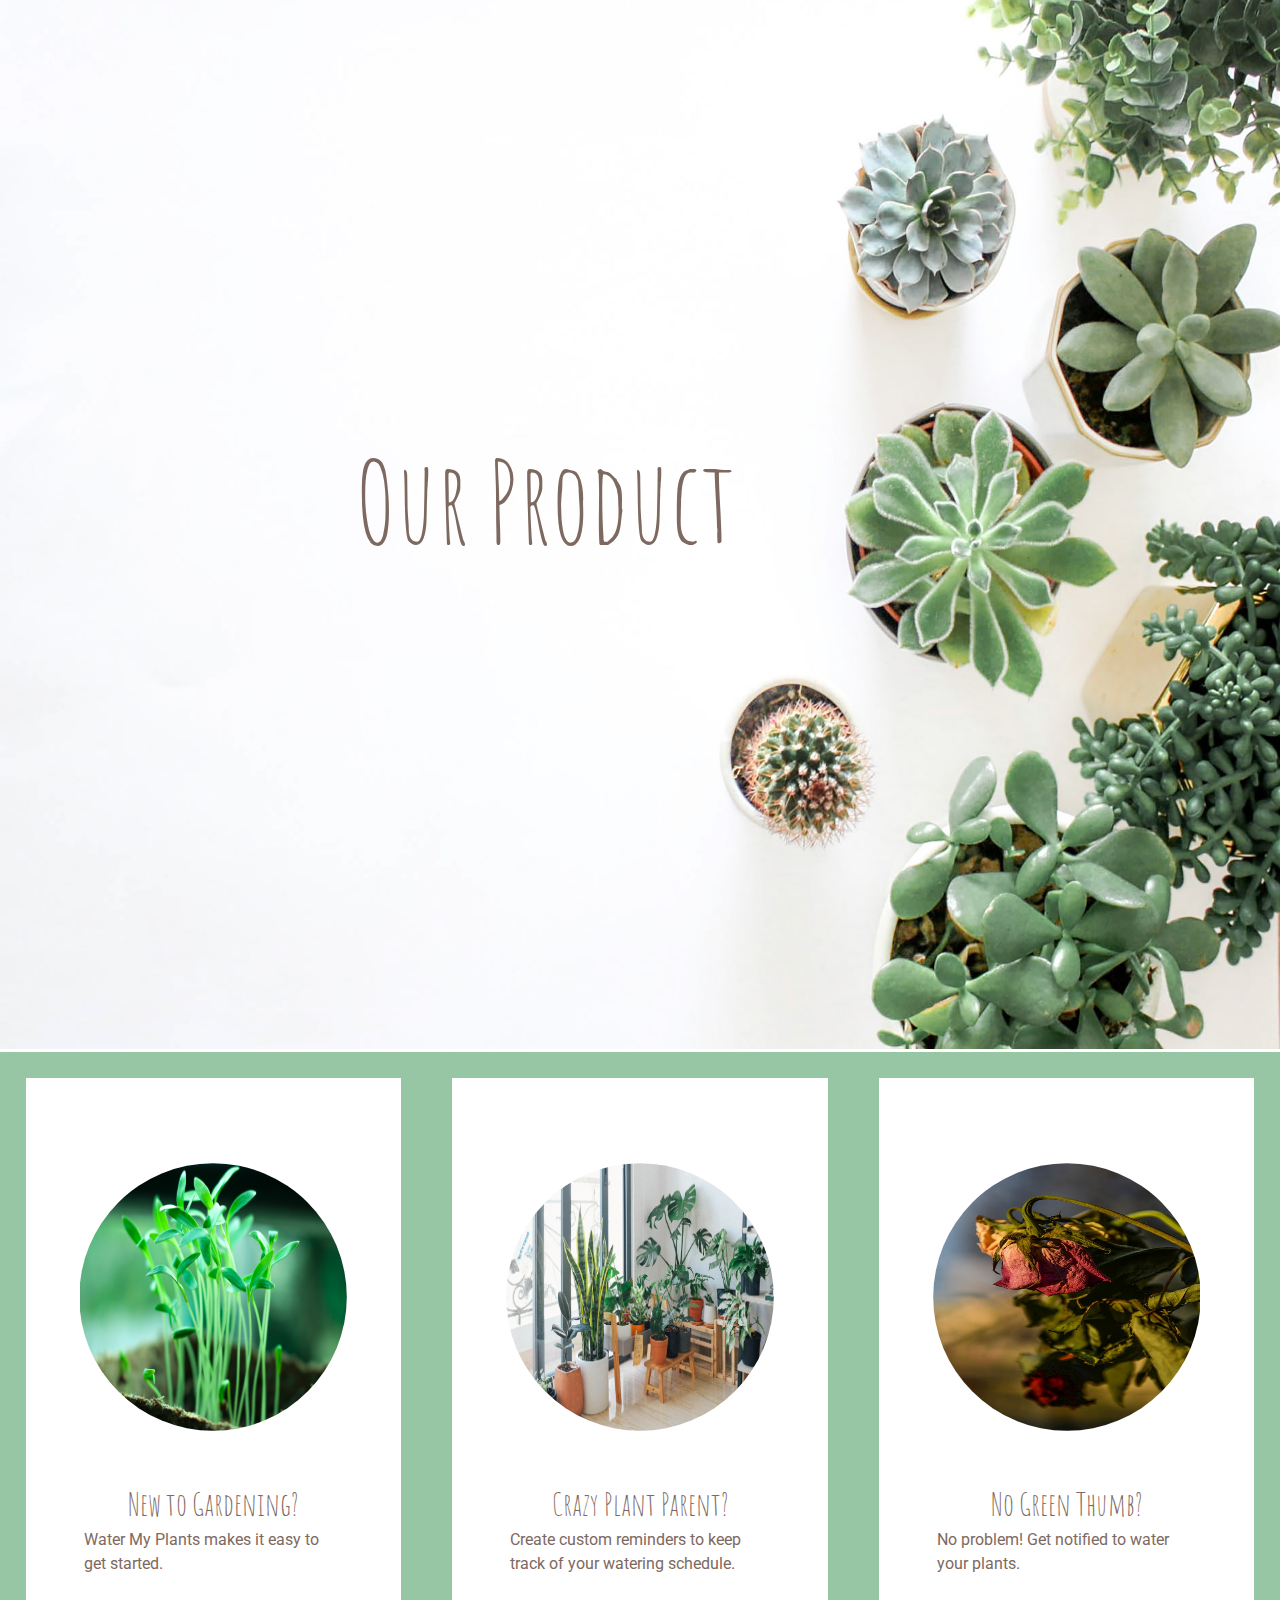
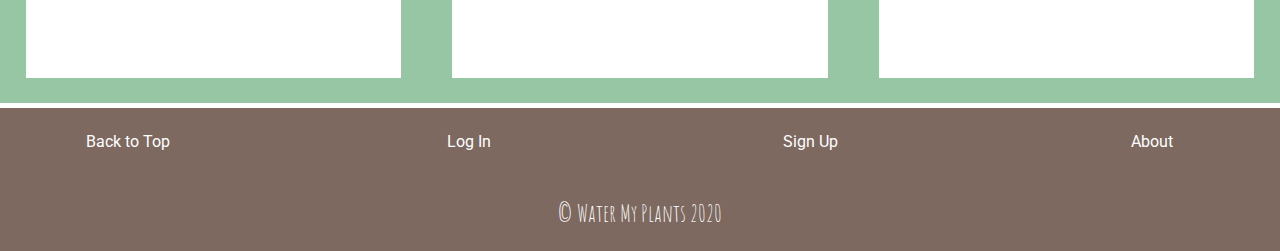
==== commit cba2afd6: "added about page, home is fully responsive, just need to make about's desktop view and do some final" ====
--- a/index.html
+++ b/index.html
@@ -8,6 +8,7 @@
     <title>Water My Plants</title>
   </head>
   <body>
+    <a name="top"></a>
     <header>
         <div class="logo">
             <h2>Water My Plants</h2>
@@ -25,7 +26,7 @@
                 <li><a class="top-nav burger-links" href="/index.html">Home</a></li>
                 <li><a class="top-nav burger-links" href="https://watermyplants-fe.netlify.com/login">Log In</a></li>
                 <li><a class="top-nav burger-links" href="https://watermyplants-fe.netlify.com/signup">Sign Up</a></li>
-                <li><a class="top-nav burger-links" href="/about.html">Contact</a></li>
+                <li><a class="top-nav burger-links" href="/about.html">About</a></li>
             </ul>
         </div> -->
 
@@ -33,7 +34,7 @@
             <a class="top-nav navlinks" href="/index.html">Home</a>
             <a class="top-nav navlinks" href="https://watermyplants-fe.netlify.com/login">Log In</a>
             <a class="top-nav navlinks" href="https://watermyplants-fe.netlify.com/signup">Sign Up</a>
-            <a class="top-nav navlinks" href="/about.html">Contact</a>
+            <a class="top-nav navlinks" href="/about.html">About</a>
         </nav>
         
         
@@ -51,6 +52,7 @@
         <div class="about-txt">
             <p>Get reminders based on your plant's watering needs.</p>
             <p>Add plants and set reminders.</p>
+            <button onclick="window.location.href = 'https://watermyplants-fe.netlify.com/signup';">Create an Account</button>
         </div>
 
         <div class="about-img">
@@ -93,12 +95,12 @@
     </section>
 
 
-    <div class="header-img">
+    <!-- <div class="header-img">
         <h2 class="center">Contact Us</h2>
         <img src="images/green-succulent-plants-on-pots.jpg">
-    </div>
+    </div> -->
 
-    <section class="contact">
+    <!-- <section class="contact">
         
 
         <div class="contact-class">
@@ -131,13 +133,14 @@
 
         </div>
 
-    </section>
+    </section> -->
 
     <footer>
         <div class="footer-nav">
-            <a class="navlinks" href="#home">Back to Top</a>
-            <a class="navlinks" href="#app">App</a>
-            <a class="navlinks" href="#contact">Contact</a>
+            <a class="navlinks" href="#top">Back to Top</a>
+            <a class="navlinks" href="https://watermyplants-fe.netlify.com/login">Log In</a>
+            <a class="navlinks" href="https://watermyplants-fe.netlify.com/signup">Sign Up</a>
+            <a class="navlinks" href="/about.html">About</a>
         </div>
         <h4>&copy; Water My Plants 2020 </h4>
     </footer>
--- a/less/styles.css
+++ b/less/styles.css
@@ -225,7 +225,7 @@
   justify-content: center;
   align-items: center;
   width: 100%;
-  padding: 5%;
+  background-color: #7D695F;
 }
 footer .footer-nav {
   width: 100%;
@@ -233,10 +233,40 @@
   flex-direction: column;
   justify-content: center;
   align-items: center;
+}
+@media only screen and (min-width: 800px) {
+  footer .footer-nav {
+    display: flex;
+    flex-direction: row;
+    justify-content: space-between;
+    align-items: center;
+  }
+}
+footer .footer-nav .navlinks {
+  display: flex;
+  flex-direction: column;
+  justify-content: center;
+  align-items: center;
+  color: #FFFFFF;
+  text-decoration: none;
+  padding: 5%;
+  width: 100%;
+  font-size: 1.5 rem;
+  font-family: Roboto, Arial, sans-serif;
+}
+@media only screen and (min-width: 800px) {
+  footer .footer-nav .navlinks {
+    padding: 2%;
+    width: 20%;
+  }
+}
+footer .footer-nav .navlinks:hover {
+  color: #E8DEBD;
 }
 footer h4 {
   font-size: 1.5rem;
-  color: #7D695F;
+  color: #FFFFFF;
+  padding: 2%;
 }
 .jumbotron {
   width: 100%;
@@ -244,6 +274,8 @@
   color: #FFFFFF;
   height: auto;
   background-color: #97C6A5;
+  border-top: 5px solid white;
+  border-bottom: 5px solid white;
 }
 @media only screen and (min-width: 800px) {
   .jumbotron {
@@ -258,12 +290,12 @@
     display: inline-block;
     width: 100%;
     opacity: 0.5;
-    height: 500px;
+    height: 800px;
   }
 }
 @media only screen and (min-width: 1000px) {
   .jumbotron #banner {
-    height: 800px;
+    height: 1000px;
   }
 }
 .jumbotron .jumbo-txt {
@@ -301,21 +333,36 @@
   height: auto;
   background-color: #7D695F;
   border-bottom: 5px solid white;
-  border-top: 5px solid white;
   text-align: left;
   display: flex;
   flex-direction: row;
-  justify-content: space-between;
+  justify-content: space-evenly;
   align-items: center;
   padding: 5%;
 }
 .about .about-txt {
+  display: flex;
+  flex-direction: column;
+  justify-content: space-evenly;
+  align-items: center;
   font-size: 1.5rem;
   color: #FFFFFF;
   width: 50%;
+  margin: 0 auto;
 }
 .about .about-txt P {
   padding: 5%;
+}
+.about .about-txt button {
+  color: #E8DEBD;
+  background-color: #7D695F;
+  padding: 1%;
+  border-radius: 5px;
+  font-size: 1.5rem;
+}
+.about .about-txt button:hover {
+  color: #7D695F;
+  background-color: #E8DEBD;
 }
 .about .about-img {
   width: 50%;
@@ -324,7 +371,6 @@
   border-radius: 50%;
   width: 200px;
   height: 200px;
-  margin: 0 auto;
 }
 @media only screen and (min-width: 800px) {
   .about .about-img img {
@@ -347,7 +393,6 @@
   align-items: center;
   color: #7D695F;
   border-bottom: 5px solid white;
-  border-top: 5px solid white;
   background-color: #97C6A5;
 }
 @media only screen and (min-width: 800px) {
@@ -489,25 +534,38 @@
   justify-content: center;
   align-items: center;
   color: #7D695F;
-  background-color: #FFFFFF;
-  margin: 5% 0;
-}
-.contact .dev {
-  display: flex;
-  flex-direction: row;
-  justify-content: flex-start;
-  align-items: center;
-  padding: 5%;
+  background-color: #97C6A5;
+  border-bottom: 5px solid white;
+  border-top: 5px solid white;
 }
 .contact .dev h4 {
   font-size: 2rem;
 }
 .contact .dev p {
   font-size: 1.25rem;
-  color: #97C6A5;
-}
-.contact .dev .social-links {
-  width: 50px;
-  height: 50px;
-  padding: 0 10%;
-}
+}
+.contact .dev .social-links img {
+  width: 10%;
+  height: 10%;
+  padding: 5%;
+}
+.contact .card {
+  margin: 5%;
+  padding: 5%;
+  width: 100%;
+  line-height: 1.5;
+  background: #FFFFFF;
+}
+@media only screen and (min-width: 800px) {
+  .contact .card {
+    padding: 2%;
+    margin: 2%;
+    width: 30%;
+    height: 300px;
+  }
+}
+@media only screen and (min-width: 1000px) {
+  .contact .card {
+    height: 500px;
+  }
+}
